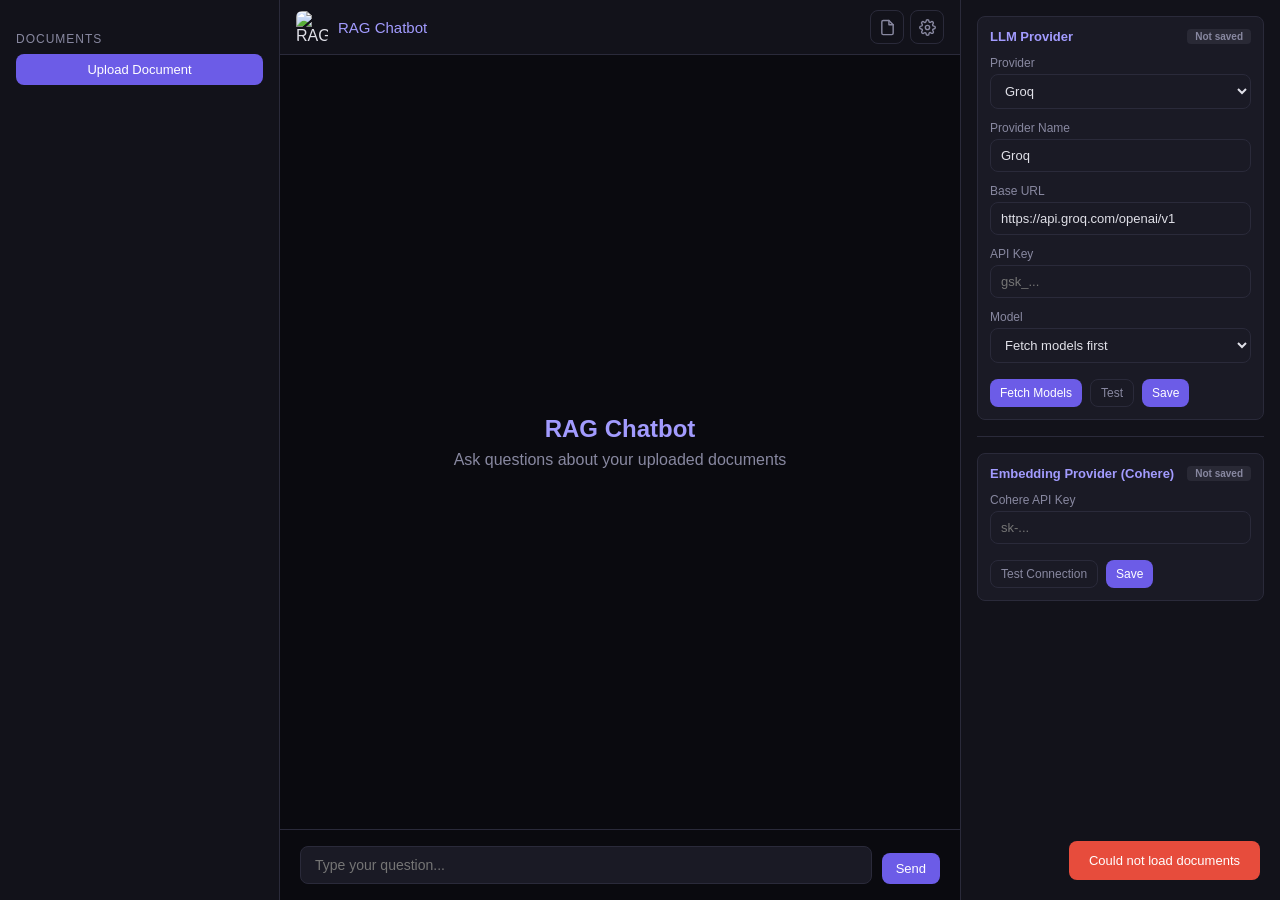
==== backend/static/index.html @ c922bcd4 "fix(documents): correct argument order in delete_by_document_id call chore(config): raise max_chunks" ====
<!DOCTYPE html>
<html lang="en">
<head>
<meta charset="UTF-8">
<meta name="viewport" content="width=device-width, initial-scale=1.0">
<title>RAG Chatbot</title>
<style>
*{margin:0;padding:0;box-sizing:border-box}
:root{--bg:#0a0a0f;--surface:#12121a;--surface2:#1a1a25;--border:#2a2a3a;--text:#e0e0e8;--text2:#8888a0;--accent:#6c5ce7;--accent2:#a29bfe;--green:#00b894;--red:#e74c3c;--orange:#fdcb6e;--radius:8px}
body{font-family:-apple-system,BlinkMacSystemFont,'Segoe UI',Roboto,sans-serif;background:var(--bg);color:var(--text);height:100vh;overflow:hidden}

.layout{display:grid;grid-template-columns:280px 1fr 320px;height:100vh;transition:grid-template-columns .25s ease}
.layout.panels-collapsed-left{grid-template-columns:0 1fr 320px}
.layout.panels-collapsed-right{grid-template-columns:280px 1fr 0}
.layout.panels-collapsed-both{grid-template-columns:0 1fr 0}

.sidebar{background:var(--surface);border-right:1px solid var(--border);display:flex;flex-direction:column;padding:16px;overflow:hidden;transition:opacity .25s ease,transform .25s ease}
.layout.panels-collapsed-left .sidebar{opacity:0;pointer-events:none;transform:translateX(-100%);width:0;padding:0;border:0}
.config-panel{background:var(--surface);border-left:1px solid var(--border);padding:16px;overflow-y:auto;overflow:hidden;transition:opacity .25s ease,transform .25s ease}
.layout.panels-collapsed-right .config-panel{opacity:0;pointer-events:none;transform:translateX(100%);width:0;padding:0;border:0}

.sidebar h2{font-size:18px;margin-bottom:16px;color:var(--accent2)}
.btn{background:var(--accent);color:#fff;border:none;padding:8px 14px;border-radius:var(--radius);cursor:pointer;font-size:13px;font-weight:500}
.btn:hover{opacity:.85}
.btn-sm{padding:6px 10px;font-size:12px}
.btn-outline{background:transparent;border:1px solid var(--border);color:var(--text2)}
.btn-outline:hover{border-color:var(--accent);color:var(--accent)}

.header{display:flex;align-items:center;justify-content:space-between;padding:10px 16px;border-bottom:1px solid var(--border);background:var(--surface)}
.header-brand{display:flex;align-items:center;gap:10px}
.brand-logo{width:32px;height:32px;border-radius:6px;object-fit:cover;flex:none}
.header-title{font-size:15px;color:var(--accent2)}
.header-actions{display:flex;gap:6px}
.header-icon-btn{background:transparent;border:1px solid var(--border);color:var(--text2);width:34px;height:34px;border-radius:var(--radius);cursor:pointer;display:grid;place-items:center;transition:background .15s,color .15s}
.header-icon-btn:hover{background:var(--surface2);color:var(--accent)}
.header-icon-btn.active{background:var(--accent);color:#fff;border-color:var(--accent)}

.section-title{font-size:12px;text-transform:uppercase;letter-spacing:1px;color:var(--text2);margin:16px 0 8px}
.file-input{display:none}
.upload-status{font-size:12px;color:var(--text2);padding:6px 0;text-align:center;min-height:18px}
.upload-status.error{color:var(--red)}
.upload-status.success{color:var(--green)}
.upload-status .spinner{display:inline-block;margin-right:6px;vertical-align:middle}
.doc-item{display:flex;align-items:center;gap:8px;padding:8px 10px;border-radius:var(--radius);margin-bottom:4px;font-size:13px;background:var(--surface2)}
.doc-item .name{flex:1;min-width:0;overflow:hidden;text-overflow:ellipsis;white-space:nowrap}
.doc-status{font-size:11px;padding:2px 6px;border-radius:4px;font-weight:600;white-space:nowrap}
.status-ready{background:#00b89422;color:var(--green)}
.status-processing{background:#fdcb6e22;color:var(--orange)}
.status-failed{background:#e74c3c22;color:var(--red)}
.doc-del{background:transparent;border:none;color:var(--text2);cursor:pointer;padding:4px 6px;border-radius:4px;display:grid;place-items:center;transition:background .15s,color .15s;font-size:11px;font-weight:600}
.doc-del:hover{background:rgba(231,76,60,.15);color:var(--red)}
.doc-del.confirming{background:var(--red);color:#fff;padding:4px 8px}

.chat-main{display:flex;flex-direction:column;background:var(--bg)}
.chat-messages{flex:1;overflow-y:auto;padding:20px;display:flex;flex-direction:column;gap:12px}
.empty-state{display:flex;flex-direction:column;align-items:center;justify-content:center;height:100%;color:var(--text2)}
.empty-state h2{font-size:24px;margin-bottom:8px;color:var(--accent2)}
.message{max-width:80%;padding:12px 16px;border-radius:var(--radius);font-size:14px;line-height:1.6}
.user-message{align-self:flex-end;background:var(--accent);color:#fff;border-bottom-right-radius:2px}
.assistant-message{align-self:flex-start;background:var(--surface2);border-bottom-left-radius:2px}
.assistant-message.abstained{border:1px solid var(--orange);color:var(--orange)}
.citations{margin-top:8px;display:flex;gap:6px;flex-wrap:wrap}
.citation{background:var(--accent);color:#fff;padding:2px 8px;border-radius:4px;font-size:11px;cursor:pointer;font-weight:600}
.citation:hover{opacity:.8}
.spinner{display:inline-block;width:14px;height:14px;border:2px solid var(--text2);border-top-color:transparent;border-radius:50%;animation:spin .6s linear infinite;margin-right:6px}
@keyframes spin{to{transform:rotate(360deg)}}

.input-area{padding:16px 20px;border-top:1px solid var(--border);display:flex;gap:10px;align-items:flex-end}
.input-area textarea{flex:1;background:var(--surface2);border:1px solid var(--border);border-radius:var(--radius);padding:10px 14px;color:var(--text);font-size:14px;resize:none;max-height:120px;font-family:inherit}
.input-area textarea:focus{outline:none;border-color:var(--accent)}

.config-panel h3{font-size:15px;margin-bottom:16px;color:var(--accent2);display:flex;align-items:center;gap:8px}
.badge{font-size:10px;padding:2px 8px;border-radius:4px;font-weight:600}
.badge-ready{background:#00b89422;color:var(--green)}
.badge-uploaded{background:#8888a022;color:var(--text2)}
.field{margin-bottom:12px}
.field label{display:block;font-size:12px;color:var(--text2);margin-bottom:4px}
.field input,.field select{width:100%;background:var(--surface2);border:1px solid var(--border);border-radius:var(--radius);padding:8px 10px;color:var(--text);font-size:13px}
.field input:focus,.field select:focus{outline:none;border-color:var(--accent)}
.config-actions{display:flex;gap:8px;margin-top:16px;flex-wrap:wrap}
.status-msg{font-size:12px;margin-top:8px;padding:6px 10px;border-radius:var(--radius)}
.status-ok{background:#00b89422;color:var(--green)}
.status-err{background:#e74c3c22;color:var(--red)}

.toast{position:fixed;bottom:20px;right:20px;padding:12px 20px;border-radius:var(--radius);font-size:13px;z-index:1000;animation:fadeIn .3s}
.toast-success{background:var(--green);color:#000}
.toast-error{background:var(--red);color:#fff}
.toast-info{background:var(--accent);color:#fff}
@keyframes fadeIn{from{opacity:0;transform:translateY(10px)}to{opacity:1;transform:translateY(0)}}

.modal{position:fixed;inset:0;z-index:100;display:flex;align-items:center;justify-content:center}
.modal.hidden{display:none}
.modal-backdrop{position:absolute;inset:0;background:rgba(0,0,0,.6)}
.modal-content{position:relative;background:var(--surface);border:1px solid var(--border);border-radius:var(--radius);padding:20px;max-width:600px;width:90%;max-height:80vh;overflow-y:auto}
.modal-header{display:flex;justify-content:space-between;align-items:center;margin-bottom:12px}
.modal-header h3{font-size:16px}
pre{background:var(--surface2);padding:12px;border-radius:var(--radius);font-size:13px;white-space:pre-wrap;overflow-x:auto}

.provider-section{border:1px solid var(--border);border-radius:var(--radius);padding:12px;margin-bottom:16px;background:var(--surface2)}
.provider-section-header{display:flex;align-items:center;justify-content:space-between;margin-bottom:12px}
.provider-section-title{font-size:13px;font-weight:600;color:var(--accent2)}
.provider-section-badge{font-size:10px;padding:2px 8px;border-radius:4px;font-weight:600}
.divider{height:1px;background:var(--border);margin:16px 0}
</style>
</head>
<body>
<div class="layout" id="layout">
  <div class="sidebar">
    <div class="section-title">Documents</div>
    <input type="file" id="file-input" accept=".pdf,.txt,.md,.docx" hidden>
    <label for="file-input" class="btn" style="width:100%;margin-bottom:12px;display:block;text-align:center;cursor:pointer">Upload Document</label>
    <div id="upload-status" class="upload-status"></div>
    <div id="document-list"></div>
  </div>

  <div class="chat-main">
    <div class="header">
      <div class="header-brand">
        <img src="/logo.jpeg" alt="RAG Chatbot" class="brand-logo">
        <span class="header-title">RAG Chatbot</span>
      </div>
      <div class="header-actions">
        <button class="header-icon-btn" id="toggle-left" aria-label="Toggle documents panel" title="Documents">
          <svg width="17" height="17" viewBox="0 0 24 24" fill="none" stroke="currentColor" stroke-width="2" stroke-linecap="round" stroke-linejoin="round">
            <path d="M14 2H6a2 2 0 0 0-2 2v16a2 2 0 0 0 2 2h12a2 2 0 0 0 2-2V8z"/>
            <polyline points="14 2 14 8 20 8"/>
          </svg>
        </button>
        <button class="header-icon-btn" id="toggle-right" aria-label="Toggle provider panel" title="Provider">
          <svg width="17" height="17" viewBox="0 0 24 24" fill="none" stroke="currentColor" stroke-width="2" stroke-linecap="round" stroke-linejoin="round">
            <circle cx="12" cy="12" r="3"/>
            <path d="M19.4 15a1.65 1.65 0 0 0 .33 1.82l.06.06a2 2 0 1 1-2.83 2.83l-.06-.06a1.65 1.65 0 0 0-1.82-.33 1.65 1.65 0 0 0-1 1.51V21a2 2 0 1 1-4 0v-.09A1.65 1.65 0 0 0 9 19.4a1.65 1.65 0 0 0-1.82.33l-.06.06a2 2 0 1 1-2.83-2.83l.06-.06a1.65 1.65 0 0 0 .33-1.82 1.65 1.65 0 0 0-1.51-1H3a2 2 0 1 1 0-4h.09A1.65 1.65 0 0 0 4.6 9a1.65 1.65 0 0 0-.33-1.82l-.06-.06a2 2 0 1 1 2.83-2.83l.06.06A1.65 1.65 0 0 0 9 4.6a1.65 1.65 0 0 0 1-1.51V3a2 2 0 1 1 4 0v.09a1.65 1.65 0 0 0 1 1.51 1.65 1.65 0 0 0 1.82-.33l.06-.06a2 2 0 1 1 2.83 2.83l-.06.06A1.65 1.65 0 0 0 19.4 9V9a1.65 1.65 0 0 0 1.51 1H21a2 2 0 1 1 0 4h-.09a1.65 1.65 0 0 0-1.51 1z"/>
          </svg>
        </button>
      </div>
    </div>
    <div class="chat-messages" id="chat-messages">
      <div class="empty-state"><h2>RAG Chatbot</h2><p>Ask questions about your uploaded documents</p></div>
    </div>
    <div class="input-area">
      <textarea id="message-input" placeholder="Type your question..." rows="1"></textarea>
      <button class="btn" id="send-btn">Send</button>
    </div>
  </div>

  <div class="config-panel">
    <!-- LLM Provider Section -->
    <div class="provider-section" id="llm-section">
      <div class="provider-section-header">
        <span class="provider-section-title">LLM Provider</span>
        <span class="provider-section-badge badge-uploaded" id="llm-badge">Not saved</span>
      </div>
      <div class="field">
        <label>Provider</label>
        <select id="cfg-provider">
          <option value="groq">Groq</option>
          <option value="opencode">OpenCode Zen</option>
          <option value="custom">Custom</option>
        </select>
      </div>
      <div class="field">
        <label>Provider Name</label>
        <input id="cfg-name" value="Groq" placeholder="Groq">
      </div>
      <div class="field">
        <label>Base URL</label>
        <input id="cfg-url" value="https://api.groq.com/openai/v1" placeholder="https://api.groq.com/openai/v1">
      </div>
      <div class="field">
        <label>API Key</label>
        <input id="cfg-key" type="password" placeholder="gsk_...">
      </div>
      <div class="field">
        <label>Model</label>
        <select id="cfg-model"><option value="">Fetch models first</option></select>
      </div>
      <div class="config-actions">
        <button class="btn btn-sm" id="fetch-models-btn">Fetch Models</button>
        <button class="btn btn-sm btn-outline" id="test-btn">Test</button>
        <button class="btn btn-sm" id="save-llm-btn">Save</button>
      </div>
      <div id="llm-config-status"></div>
    </div>

    <div class="divider"></div>

    <!-- Embedding Provider Section (Cohere) -->
    <div class="provider-section" id="embedding-section">
      <div class="provider-section-header">
        <span class="provider-section-title">Embedding Provider (Cohere)</span>
        <span class="provider-section-badge badge-uploaded" id="embedding-badge">Not saved</span>
      </div>
      <div class="field">
        <label>Cohere API Key</label>
        <input id="cfg-cohere-key" type="password" placeholder="sk-...">
      </div>
      <div class="config-actions">
        <button class="btn btn-sm btn-outline" id="test-cohere-btn">Test Connection</button>
        <button class="btn btn-sm" id="save-embedding-btn">Save</button>
      </div>
      <div id="embedding-config-status"></div>
    </div>
  </div>
</div>

<div class="modal hidden" id="source-modal">
  <div class="modal-backdrop" id="modal-backdrop"></div>
  <div class="modal-content">
    <div class="modal-header"><h3>Source Chunk</h3><button class="btn btn-sm btn-outline" id="close-modal">&#x2715;</button></div>
    <pre id="modal-body"></pre>
  </div>
</div>

<script>
console.log('[rag] UI loaded');
const API = '/api/v1';
const layout = document.getElementById('layout');
const chatMessages = document.getElementById('chat-messages');
const messageInput = document.getElementById('message-input');
const sendBtn = document.getElementById('send-btn');
const cfgName = document.getElementById('cfg-name');
const cfgUrl = document.getElementById('cfg-url');
const cfgKey = document.getElementById('cfg-key');
const cfgModel = document.getElementById('cfg-model');
const providerSelect = document.getElementById('cfg-provider');
const llmConfigStatus = document.getElementById('llm-config-status');
const embeddingConfigStatus = document.getElementById('embedding-config-status');
const cfgCohereKey = document.getElementById('cfg-cohere-key');

// === Panel toggles ===
function updateCollapseState() {
  const left = layout.classList.contains('panels-collapsed-left');
  const right = layout.classList.contains('panels-collapsed-right');
  if (left && right) layout.classList.add('panels-collapsed-both');
  else layout.classList.remove('panels-collapsed-both');
  document.getElementById('toggle-left').classList.toggle('active', left);
  document.getElementById('toggle-right').classList.toggle('active', right);
  sessionStorage.setItem('ui.leftCollapsed', left);
  sessionStorage.setItem('ui.rightCollapsed', right);
}

document.getElementById('toggle-left').addEventListener('click', () => {
  layout.classList.toggle('panels-collapsed-left');
  layout.classList.remove('panels-collapsed-both');
  updateCollapseState();
});

document.getElementById('toggle-right').addEventListener('click', () => {
  layout.classList.toggle('panels-collapsed-right');
  layout.classList.remove('panels-collapsed-both');
  updateCollapseState();
});

(function restorePanels() {
  if (sessionStorage.getItem('ui.leftCollapsed') === 'true') layout.classList.add('panels-collapsed-left');
  if (sessionStorage.getItem('ui.rightCollapsed') === 'true') layout.classList.add('panels-collapsed-right');
  updateCollapseState();
})();

// === Toast ===
function showToast(msg, type='info') {
  const t = document.createElement('div');
  t.className = 'toast toast-' + type;
  t.textContent = msg;
  document.body.appendChild(t);
  setTimeout(() => t.remove(), 3000);
}

function escapeHtml(text) {
  const d = document.createElement('div');
  d.textContent = text;
  return d.innerHTML;
}

function extractError(obj, fallback) {
  if (!obj) return fallback;
  if (obj.error && typeof obj.error.message === 'string') return obj.error.message;
  if (typeof obj.detail === 'string') return obj.detail;
  if (typeof obj.message === 'string') return obj.message;
  return fallback;
}

function formatBytes(bytes) {
  if (bytes < 1024) return bytes + ' B';
  if (bytes < 1024 * 1024) return (bytes / 1024).toFixed(1) + ' KB';
  if (bytes < 1024 * 1024 * 1024) return (bytes / (1024 * 1024)).toFixed(1) + ' MB';
  return (bytes / (1024 * 1024 * 1024)).toFixed(2) + ' GB';
}

// === Chat ===
function renderLoading() {
  const d = document.createElement('div');
  d.className = 'message assistant-message loading-msg';
  d.id = 'loading-indicator';
  d.innerHTML = '<span class="spinner"></span> Thinking...';
  chatMessages.appendChild(d);
  chatMessages.scrollTop = chatMessages.scrollHeight;
}

function removeLoading() {
  const el = document.getElementById('loading-indicator');
  if (el) el.remove();
}

function renderUserMessage(text) {
  const d = document.createElement('div');
  d.className = 'message user-message';
  d.innerHTML = '<div class="message-content">' + escapeHtml(text) + '</div>';
  chatMessages.appendChild(d);
  chatMessages.scrollTop = chatMessages.scrollHeight;
}

function renderAssistantMessage(answer, citations, abstained) {
  const d = document.createElement('div');
  d.className = 'message assistant-message' + (abstained ? ' abstained' : '');
  let citationsHtml = '';
  if (citations && citations.length > 0) {
    citationsHtml = '<div class="citations">' +
      citations.map((c, i) => '<span class="citation" data-idx="' + i + '">[' + (i+1) + ']</span>').join('') +
      '</div>';
  }
  d.innerHTML = '<div class="message-content">' + escapeHtml(answer) + '</div>' + citationsHtml;
  chatMessages.appendChild(d);
  chatMessages.scrollTop = chatMessages.scrollHeight;
  d.querySelectorAll('.citation').forEach(el => {
    el.addEventListener('click', () => {
      const idx = parseInt(el.dataset.idx);
      const c = citations[idx];
      if (c) {
        document.getElementById('modal-body').textContent = c.quote || c.chunk_text || 'No text available';
        document.getElementById('source-modal').classList.remove('hidden');
      }
    });
  });
}

document.getElementById('close-modal').addEventListener('click', () => document.getElementById('source-modal').classList.add('hidden'));
document.getElementById('modal-backdrop').addEventListener('click', () => document.getElementById('source-modal').classList.add('hidden'));

async function sendMessage() {
  const text = messageInput.value.trim();
  if (!text) return;

  const saved = sessionStorage.getItem('rag_config');
  if (!saved) {
    showToast('Configure a provider first. Opening panel.', 'info');
    layout.classList.remove('panels-collapsed-right');
    updateCollapseState();
    document.getElementById('cfg-key').focus();
    return;
  }

  messageInput.value = '';
  messageInput.style.height = 'auto';
  renderUserMessage(text);
  renderLoading();

  const controller = new AbortController();
  const timeout = setTimeout(() => controller.abort(), 60000);

  try {
    let res = await fetch(API + '/query', {
      method: 'POST',
      headers: {'Content-Type': 'application/json'},
      body: JSON.stringify({ question: text }),
      credentials: 'same-origin',
      signal: controller.signal
    });

    // Auto-recover from stale session
    if (res.status === 400) {
      const errBody = await res.clone().json().catch(() => ({}));
      const msg = extractError(errBody, '');
      if (msg.toLowerCase().includes('no provider configured')) {
        try {
          await saveProviderConfig(false);
          res = await fetch(API + '/query', {
            method: 'POST',
            headers: {'Content-Type': 'application/json'},
            body: JSON.stringify({ question: text }),
            credentials: 'same-origin',
            signal: controller.signal
          });
        } catch (e) { /* fall through to error handling */ }
      }
    }

    clearTimeout(timeout);
    removeLoading();

    if (!res.ok) {
      const err = await res.json().catch(() => ({}));
      throw new Error(extractError(err, 'HTTP ' + res.status));
    }

    const data = await res.json();
    renderAssistantMessage(data.answer, data.citations || [], data.abstained);
    loadDocuments();
  } catch (err) {
    clearTimeout(timeout);
    removeLoading();
    if (err.name === 'AbortError') {
      showToast('Request timed out. Try again.', 'error');
    } else {
      showToast(err.message, 'error');
      renderAssistantMessage('Error: ' + err.message, [], false);
    }
  }
}

sendBtn.addEventListener('click', sendMessage);
messageInput.addEventListener('keydown', e => { if (e.key === 'Enter' && !e.shiftKey) { e.preventDefault(); sendMessage(); } });
messageInput.addEventListener('input', () => { messageInput.style.height = 'auto'; messageInput.style.height = messageInput.scrollHeight + 'px'; });

// === Provider presets ===
const PROVIDER_PRESETS = {
  groq: { name: 'Groq', base_url: 'https://api.groq.com/openai/v1' },
  opencode: { name: 'OpenCode Zen', base_url: 'https://opencode.ai/zen/v1' },
  custom: { name: '', base_url: '' }
};

providerSelect.addEventListener('change', () => {
  const preset = PROVIDER_PRESETS[providerSelect.value];
  if (preset) {
    cfgName.value = preset.name;
    cfgUrl.value = preset.base_url;
    cfgModel.innerHTML = '<option value="">Fetch models first</option>';
  }
});

function restoreProviderSelection() {
  const url = cfgUrl.value.toLowerCase();
  if (url.includes('groq.com')) providerSelect.value = 'groq';
  else if (url.includes('opencode.ai')) providerSelect.value = 'opencode';
  else if (url) providerSelect.value = 'custom';
}

// === Provider config ===
function updateProviderStatus(saved, isLLM) {
  const badgeId = isLLM ? 'llm-badge' : 'embedding-badge';
  const b = document.getElementById(badgeId);
  b.className = 'provider-section-badge ' + (saved ? 'badge-ready' : 'badge-uploaded');
  b.textContent = saved ? 'Saved' : 'Not saved';
}

async function saveLLMConfig(showToastOnSuccess) {
  const name = cfgName.value.trim();
  const url = cfgUrl.value.trim();
  const key = cfgKey.value.trim();
  const model = cfgModel.value;
  if (!name || !url || !key || !model) {
    throw new Error('Fill all LLM fields first');
  }
  const res = await fetch(API + '/provider/config', {
    method: 'POST',
    headers: {'Content-Type': 'application/json'},
    body: JSON.stringify({ name, base_url: url, api_key: key, model })
  });
  const data = await res.json().catch(() => ({}));
  if (!res.ok) throw new Error(extractError(data, 'HTTP ' + res.status));
  sessionStorage.setItem('rag_config', JSON.stringify({ name, base_url: url, api_key: key, model }));
  updateProviderStatus(true, true);
  if (showToastOnSuccess) showToast('LLM configuration saved', 'success');
  return true;
}

async function saveCohereConfig(showToastOnSuccess) {
  const key = cfgCohereKey.value.trim();
  if (!key) {
    throw new Error('Enter Cohere API key');
  }
  const res = await fetch(API + '/provider/config', {
    method: 'POST',
    headers: {'Content-Type': 'application/json'},
    body: JSON.stringify({ cohere_api_key: key })
  });
  const data = await res.json().catch(() => ({}));
  if (!res.ok) throw new Error(extractError(data, 'HTTP ' + res.status));
  sessionStorage.setItem('rag_cohere_key', key);
  updateProviderStatus(true, false);
  if (showToastOnSuccess) showToast('Cohere configuration saved', 'success');
  return true;
}

document.getElementById('fetch-models-btn').addEventListener('click', async () => {
  const url = cfgUrl.value.trim();
  const key = cfgKey.value.trim();
  if (!url || !key) { showToast('Enter base URL and API key', 'error'); return; }

  try {
    const res = await fetch(API + '/provider/models', {
      method: 'POST',
      headers: {'Content-Type': 'application/json'},
      body: JSON.stringify({ base_url: url, api_key: key })
    });
    const data = await res.json();
    if (!res.ok) throw new Error(extractError(data, 'HTTP ' + res.status));

    cfgModel.innerHTML = '';
    (data.models || []).forEach(m => {
      const opt = document.createElement('option');
      opt.value = m;
      opt.textContent = m;
      cfgModel.appendChild(opt);
    });
    showToast('Loaded ' + data.models.length + ' models', 'success');
  } catch (err) {
    showToast('Failed to fetch models: ' + err.message, 'error');
  }
});

document.getElementById('test-btn').addEventListener('click', async () => {
  const url = cfgUrl.value.trim();
  const key = cfgKey.value.trim();
  const model = cfgModel.value;
  if (!url || !key || !model) { showToast('Fill all LLM fields', 'error'); return; }

  llmConfigStatus.className = 'status-msg';
  llmConfigStatus.textContent = 'Testing...';
  llmConfigStatus.style.display = 'block';

  try {
    const res = await fetch(API + '/provider/test', {
      method: 'POST',
      headers: {'Content-Type': 'application/json'},
      body: JSON.stringify({ base_url: url, api_key: key, model })
    });
    const data = await res.json();
    if (data.ok) {
      await saveLLMConfig(false);
      llmConfigStatus.className = 'status-msg status-ok';
      llmConfigStatus.textContent = 'Connection successful. Configuration saved.';
    } else {
      llmConfigStatus.className = 'status-msg status-err';
      llmConfigStatus.textContent = data.error;
    }
  } catch (err) {
    llmConfigStatus.className = 'status-msg status-err';
    llmConfigStatus.textContent = err.message;
  }
});

document.getElementById('test-cohere-btn').addEventListener('click', async () => {
  const key = cfgCohereKey.value.trim();
  if (!key) { showToast('Enter Cohere API key', 'error'); return; }

  embeddingConfigStatus.className = 'status-msg';
  embeddingConfigStatus.textContent = 'Testing...';
  embeddingConfigStatus.style.display = 'block';

  try {
    const res = await fetch(API + '/provider/test/cohere', {
      method: 'POST',
      headers: {'Content-Type': 'application/json'},
      body: JSON.stringify({ base_url: '', api_key: key, model: 'embed-english-v3.0' })
    });
    const data = await res.json();
    if (data.ok) {
      await saveCohereConfig(false);
      embeddingConfigStatus.className = 'status-msg status-ok';
      embeddingConfigStatus.textContent = 'Cohere connection successful. Configuration saved.';
    } else {
      embeddingConfigStatus.className = 'status-msg status-err';
      embeddingConfigStatus.textContent = data.error;
    }
  } catch (err) {
    embeddingConfigStatus.className = 'status-msg status-err';
    embeddingConfigStatus.textContent = err.message;
  }
});

document.getElementById('save-llm-btn').addEventListener('click', async () => {
  try {
    await saveLLMConfig(true);
  } catch (err) {
    showToast('Failed to save LLM: ' + err.message, 'error');
  }
});

document.getElementById('save-embedding-btn').addEventListener('click', async () => {
  try {
    await saveCohereConfig(true);
  } catch (err) {
    showToast('Failed to save Cohere: ' + err.message, 'error');
  }
});

// Load saved config on page load
(function loadSavedConfig() {
  const saved = sessionStorage.getItem('rag_config');
  if (saved) {
    try {
      const c = JSON.parse(saved);
      cfgName.value = c.name || '';
      cfgUrl.value = c.base_url || '';
      cfgKey.value = c.api_key || '';
      updateProviderStatus(true, true);
    } catch {
      updateProviderStatus(false, true);
    }
  } else {
    updateProviderStatus(false, true);
  }
  restoreProviderSelection();

  // Load Cohere key from sessionStorage
  const savedCohere = sessionStorage.getItem('rag_cohere_key');
  if (savedCohere) {
    cfgCohereKey.value = savedCohere;
    updateProviderStatus(true, false);
  } else {
    updateProviderStatus(false, false);
  }
})();

// === Documents with delete button ===
async function loadDocuments() {
  try {
    const res = await fetch(API + '/documents');
    const data = await res.json();
    const list = document.getElementById('document-list');
    list.innerHTML = '';
    (data.documents || []).forEach(doc => {
      const item = document.createElement('div');
      item.className = 'doc-item';

      const name = document.createElement('span');
      name.className = 'name';
      name.textContent = doc.filename || 'Untitled';
      name.title = doc.filename || '';

      const status = document.createElement('span');
      status.className = 'doc-status status-' + (doc.status || 'uploaded').toLowerCase();
      status.textContent = doc.status || 'UPLOADED';

      const del = document.createElement('button');
      del.className = 'doc-del';
      del.title = 'Delete';
      del.setAttribute('aria-label', 'Delete ' + (doc.filename || 'document'));
      del.innerHTML = '<svg width="13" height="13" viewBox="0 0 24 24" fill="none" stroke="currentColor" stroke-width="2" stroke-linecap="round" stroke-linejoin="round"><polyline points="3 6 5 6 21 6"/><path d="M19 6l-1 14a2 2 0 0 1-2 2H8a2 2 0 0 1-2-2L5 6"/><path d="M10 11v6M14 11v6"/></svg>';

      let confirming = false;
      let deleting = false;
      del.addEventListener('click', async (e) => {
        e.stopPropagation();
        e.preventDefault();
        if (deleting) return;
        if (!confirming) {
          confirming = true;
          del.classList.add('confirming');
          del.textContent = 'Sure?';
          setTimeout(() => {
            confirming = false;
            del.classList.remove('confirming');
            del.innerHTML = '<svg width="13" height="13" viewBox="0 0 24 24" fill="none" stroke="currentColor" stroke-width="2" stroke-linecap="round" stroke-linejoin="round"><polyline points="3 6 5 6 21 6"/><path d="M19 6l-1 14a2 2 0 0 1-2 2H8a2 2 0 0 1-2-2L5 6"/><path d="M10 11v6M14 11v6"/></svg>';
          }, 3000);
          return;
        }
        deleting = true;
        try {
          const r = await fetch(API + '/documents/' + encodeURIComponent(doc.id), { method: 'DELETE' });
          if (!r.ok) throw new Error('Delete failed');
          showToast('Deleted: ' + (doc.filename || doc.id), 'success');
          loadDocuments();
        } catch (err) {
          showToast('Could not delete: ' + err.message, 'error');
        } finally {
          deleting = false;
        }
      });

      item.appendChild(name);
      item.appendChild(status);
      item.appendChild(del);
      list.appendChild(item);
    });
  } catch (err) {
    showToast('Could not load documents', 'error');
  }
}

// === Upload with progress (XHR) ===
function uploadWithProgress(file, onProgress) {
  return new Promise((resolve, reject) => {
    const formData = new FormData();
    formData.append('file', file);

    const xhr = new XMLHttpRequest();
    xhr.open('POST', API + '/documents/upload');

    xhr.upload.onprogress = (evt) => {
      if (evt.lengthComputable && onProgress) {
        onProgress(evt.loaded, evt.total);
      }
    };

    xhr.onload = () => {
      let data = null;
      try { data = JSON.parse(xhr.responseText); } catch {}
      if (xhr.status >= 200 && xhr.status < 300) {
        resolve(data);
      } else {
        const msg = (data && (data.detail || (data.error && data.error.message))) || ('HTTP ' + xhr.status);
        reject(new Error(msg));
      }
    };

    xhr.onerror = () => reject(new Error('Network error during upload'));
    xhr.ontimeout = () => reject(new Error('Upload timed out after 5 minutes'));
    xhr.timeout = 300000;  // 5 minutes

    xhr.send(formData);
  });
}

document.getElementById('file-input').addEventListener('change', async (e) => {
  const files = Array.from(e.target.files || []);
  if (files.length === 0) return;

  const statusEl = document.getElementById('upload-status');
  const fileInput = e.target;

  for (const file of files) {
    statusEl.className = 'upload-status';
    statusEl.innerHTML = '<span class="spinner"></span> Uploading ' + escapeHtml(file.name) + ' (' + formatBytes(file.size) + ')…';

    try {
      const data = await uploadWithProgress(file, (loaded, total) => {
        const pct = Math.round((loaded / total) * 100);
        if (loaded < total) {
          statusEl.innerHTML = '<span class="spinner"></span> Uploading ' + escapeHtml(file.name) + ' — ' + pct + '% (' + formatBytes(loaded) + ' / ' + formatBytes(total) + ')';
        } else {
          statusEl.innerHTML = '<span class="spinner"></span> Queued for processing. This may take 2-5 minutes…';
        }
      });

      const status = (data && data.status) || 'unknown';
      if (status.toUpperCase() === 'FAILED') {
        throw new Error((data && data.error_message) || 'Backend returned FAILED status');
      }

      if (status.toUpperCase() === 'UPLOADED') {
        // Poll until READY or FAILED, max 5 minutes (100 attempts × 3s)
        let attempts = 0;
        while (attempts < 100) {
          await new Promise(r => setTimeout(r, 3000));
          const r = await fetch(API + '/documents/' + encodeURIComponent(data.id));
          if (!r.ok) break;
          const doc = await r.json();
          if (doc.status === 'READY') {
            statusEl.className = 'upload-status success';
            statusEl.textContent = 'Indexed: ' + file.name + ' (' + (doc.chunk_count || '?') + ' chunks)';
            showToast('Indexed: ' + file.name, 'success');
            break;
          }
          if (doc.status === 'FAILED') {
            statusEl.className = 'upload-status error';
            statusEl.textContent = 'Failed: ' + file.name + ' — ' + (doc.error_message || 'processing error');
            showToast('Failed: ' + file.name + ' — ' + (doc.error_message || 'processing error'), 'error');
            break;
          }
          // Show progress with chunk count and ETA
          const totalChunks = doc.chunk_count || 0;
          if (totalChunks > 0 && doc.status === 'PROCESSING') {
            const elapsed = attempts * 3;
            const eta = Math.max(0, Math.round((totalChunks / Math.max(1, attempts)) * 3 - elapsed));
            statusEl.innerHTML = '<span class="spinner"></span> Processing ' + escapeHtml(file.name) +
              ' — ' + totalChunks + ' chunks, ~' + eta + 's remaining…';
          }
          attempts++;
        }
        if (attempts >= 100) {
          statusEl.className = 'upload-status error';
          statusEl.textContent = 'Timed out: ' + file.name + ' — check server log';
          showToast('Upload timed out: ' + file.name, 'error');
        }
      } else {
        statusEl.className = 'upload-status success';
        statusEl.textContent = 'Uploaded: ' + file.name + ' (' + status + ')';
        showToast('Uploaded: ' + file.name, 'success');
      }
    } catch (err) {
      console.error('[rag] upload error', err);
      statusEl.className = 'upload-status error';
      statusEl.textContent = 'Failed: ' + file.name + ' — ' + err.message;
      showToast('Upload failed: ' + err.message, 'error');
    }
  }

  fileInput.value = '';
  loadDocuments();
  setTimeout(() => { statusEl.textContent = ''; statusEl.className = 'upload-status'; }, 5000);
});

loadDocuments();
</script>
</body>
</html>
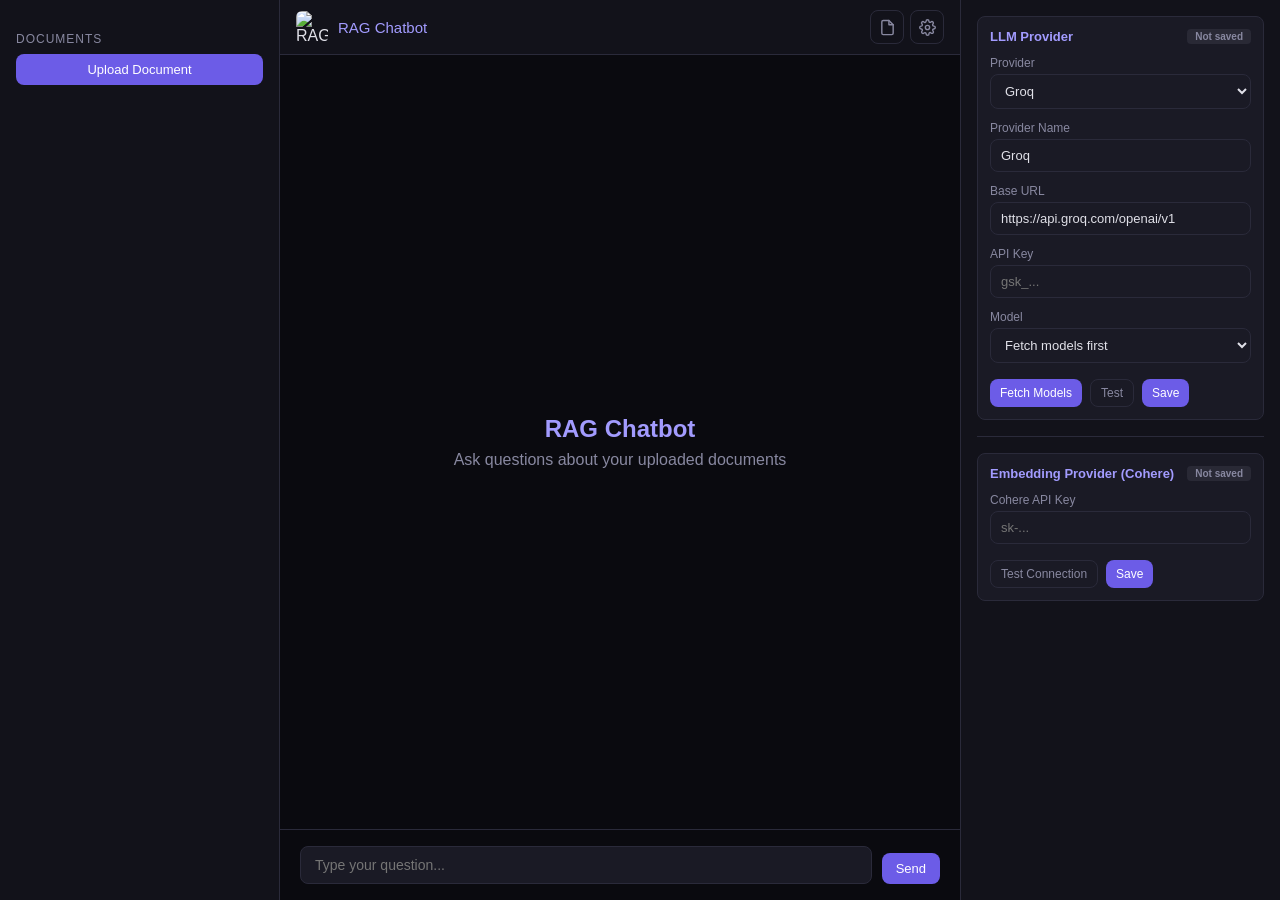
==== commit 3e32c710: "feat(rag): improve answer quality — query rewrite, better chunks, citations from usage fix(ui): rest" ====
--- a/backend/static/index.html
+++ b/backend/static/index.html
@@ -55,15 +55,17 @@
 .chat-messages{flex:1;overflow-y:auto;padding:20px;display:flex;flex-direction:column;gap:12px}
 .empty-state{display:flex;flex-direction:column;align-items:center;justify-content:center;height:100%;color:var(--text2)}
 .empty-state h2{font-size:24px;margin-bottom:8px;color:var(--accent2)}
-.message{max-width:80%;padding:12px 16px;border-radius:var(--radius);font-size:14px;line-height:1.6}
+.message{max-width:80%;padding:12px 16px;border-radius:var(--radius);font-size:14px;line-height:1.6;word-wrap:break-word;overflow-wrap:anywhere}
 .user-message{align-self:flex-end;background:var(--accent);color:#fff;border-bottom-right-radius:2px}
-.assistant-message{align-self:flex-start;background:var(--surface2);border-bottom-left-radius:2px}
+.assistant-message{align-self:flex-start;background:var(--surface2);border-bottom-left-radius:2px;max-width:min(78%,720px)}
 .assistant-message.abstained{border:1px solid var(--orange);color:var(--orange)}
-.citations{margin-top:8px;display:flex;gap:6px;flex-wrap:wrap}
-.citation{background:var(--accent);color:#fff;padding:2px 8px;border-radius:4px;font-size:11px;cursor:pointer;font-weight:600}
-.citation:hover{opacity:.8}
+.citations{margin-top:10px;padding-top:8px;border-top:1px solid var(--border);display:flex;gap:6px;flex-wrap:wrap}
+.citation{background:rgba(108,92,231,.15);color:var(--accent2);border:1px solid rgba(108,92,231,.3);padding:3px 10px;border-radius:6px;font-size:11px;cursor:pointer;font-weight:600;transition:background .15s}
+.citation:hover{background:rgba(108,92,231,.3)}
 .spinner{display:inline-block;width:14px;height:14px;border:2px solid var(--text2);border-top-color:transparent;border-radius:50%;animation:spin .6s linear infinite;margin-right:6px}
 @keyframes spin{to{transform:rotate(360deg)}}
+
+.rewrite-hint{align-self:flex-start;font-size:11px;color:var(--text2);font-style:italic;padding:4px 8px;margin-top:-8px}
 
 .input-area{padding:16px 20px;border-top:1px solid var(--border);display:flex;gap:10px;align-items:flex-end}
 .input-area textarea{flex:1;background:var(--surface2);border:1px solid var(--border);border-radius:var(--radius);padding:10px 14px;color:var(--text);font-size:14px;resize:none;max-height:120px;font-family:inherit}
@@ -272,6 +274,10 @@
   return d.innerHTML;
 }
 
+function escapeAttr(text) {
+  return text.replace(/"/g, '"').replace(/'/g, ''');
+}
+
 function extractError(obj, fallback) {
   if (!obj) return fallback;
   if (obj.error && typeof obj.error.message === 'string') return obj.error.message;
@@ -313,21 +319,34 @@
 function renderAssistantMessage(answer, citations, abstained) {
   const d = document.createElement('div');
   d.className = 'message assistant-message' + (abstained ? ' abstained' : '');
+  d.style.width = 'fit-content';
+  d.style.maxWidth = '85%';
+
   let citationsHtml = '';
   if (citations && citations.length > 0) {
     citationsHtml = '<div class="citations">' +
-      citations.map((c, i) => '<span class="citation" data-idx="' + i + '">[' + (i+1) + ']</span>').join('') +
+      citations.map((c, i) =>
+        '<span class="citation" data-idx="' + i + '" title="' +
+        escapeAttr(c.document_name || '') + '">[' + (i + 1) + ']</span>'
+      ).join('') +
       '</div>';
   }
-  d.innerHTML = '<div class="message-content">' + escapeHtml(answer) + '</div>' + citationsHtml;
+
+  d.innerHTML =
+    '<div class="message-content">' + escapeHtml(answer) + '</div>' +
+    citationsHtml;
+
   chatMessages.appendChild(d);
   chatMessages.scrollTop = chatMessages.scrollHeight;
+
   d.querySelectorAll('.citation').forEach(el => {
     el.addEventListener('click', () => {
       const idx = parseInt(el.dataset.idx);
       const c = citations[idx];
       if (c) {
-        document.getElementById('modal-body').textContent = c.quote || c.chunk_text || 'No text available';
+        document.getElementById('modal-body').textContent =
+          (c.quote || 'No text available') +
+          (c.document_name ? '\n\n— ' + c.document_name : '');
         document.getElementById('source-modal').classList.remove('hidden');
       }
     });
@@ -395,6 +414,13 @@
 
     const data = await res.json();
     renderAssistantMessage(data.answer, data.citations || [], data.abstained);
+    if (data.rewritten_query) {
+      const hint = document.createElement('div');
+      hint.className = 'rewrite-hint';
+      hint.textContent = 'Rewritten: "' + data.rewritten_query + '"';
+      chatMessages.appendChild(hint);
+      chatMessages.scrollTop = chatMessages.scrollHeight;
+    }
     loadDocuments();
   } catch (err) {
     clearTimeout(timeout);
@@ -594,7 +620,15 @@
       cfgName.value = c.name || '';
       cfgUrl.value = c.base_url || '';
       cfgKey.value = c.api_key || '';
-      updateProviderStatus(true, true);
+
+      if (c.model) {
+        cfgModel.innerHTML =
+          '<option value="' + escapeAttr(c.model) + '" selected>' +
+          escapeHtml(c.model) + '</option>';
+      }
+
+      const llmComplete = Boolean(c.name && c.base_url && c.api_key && c.model);
+      updateProviderStatus(llmComplete, true);
     } catch {
       updateProviderStatus(false, true);
     }
@@ -603,7 +637,6 @@
   }
   restoreProviderSelection();
 
-  // Load Cohere key from sessionStorage
   const savedCohere = sessionStorage.getItem('rag_cohere_key');
   if (savedCohere) {
     cfgCohereKey.value = savedCohere;
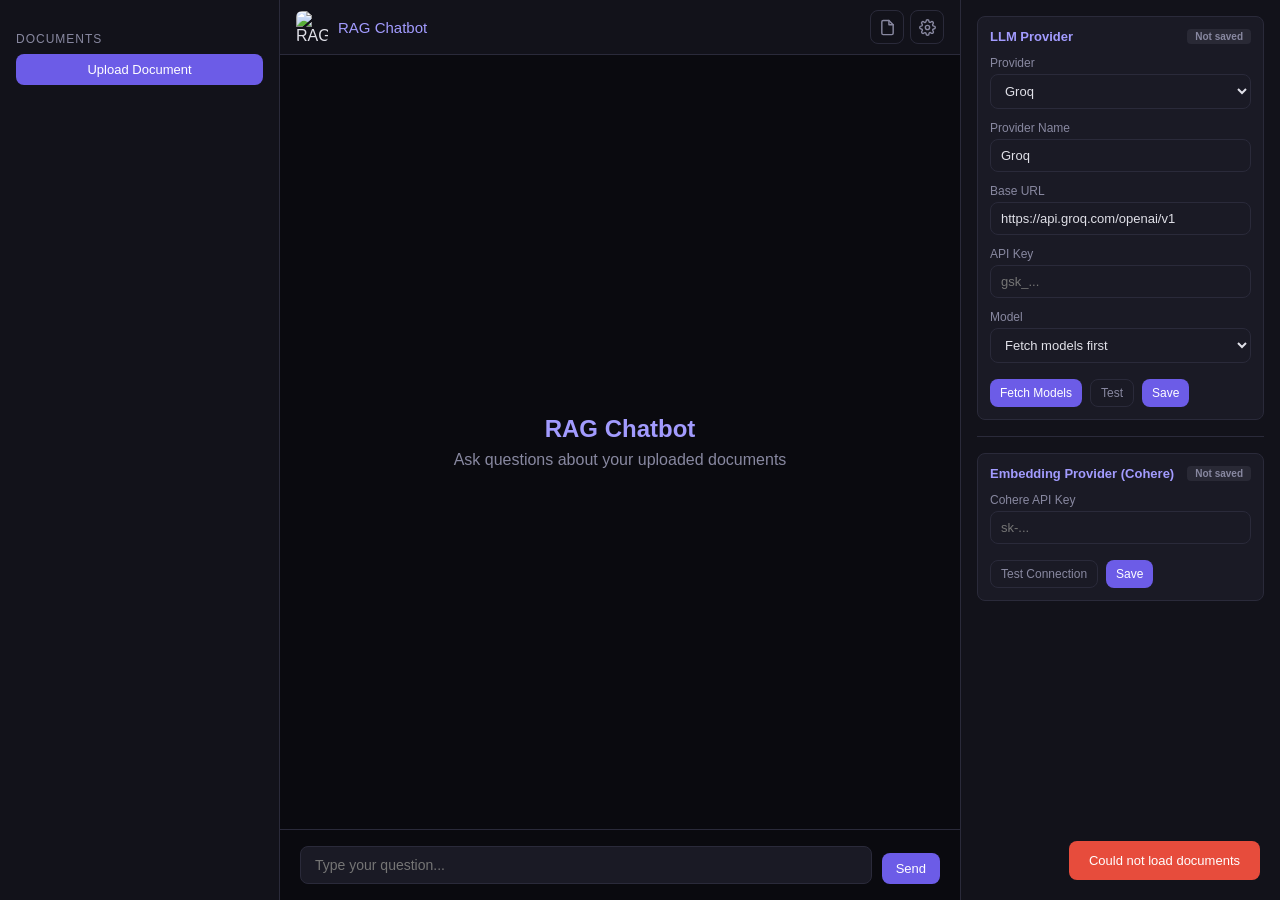
==== commit 77eef253: "fix(ui): repair JavaScript syntax error on line 278 breaking the app" ====
--- a/backend/static/index.html
+++ b/backend/static/index.html
@@ -275,7 +275,7 @@
 }
 
 function escapeAttr(text) {
-  return text.replace(/"/g, '"').replace(/'/g, ''');
+  return text.replace(/"/g, '"').replace(/'/g, '&apos;');
 }
 
 function extractError(obj, fallback) {
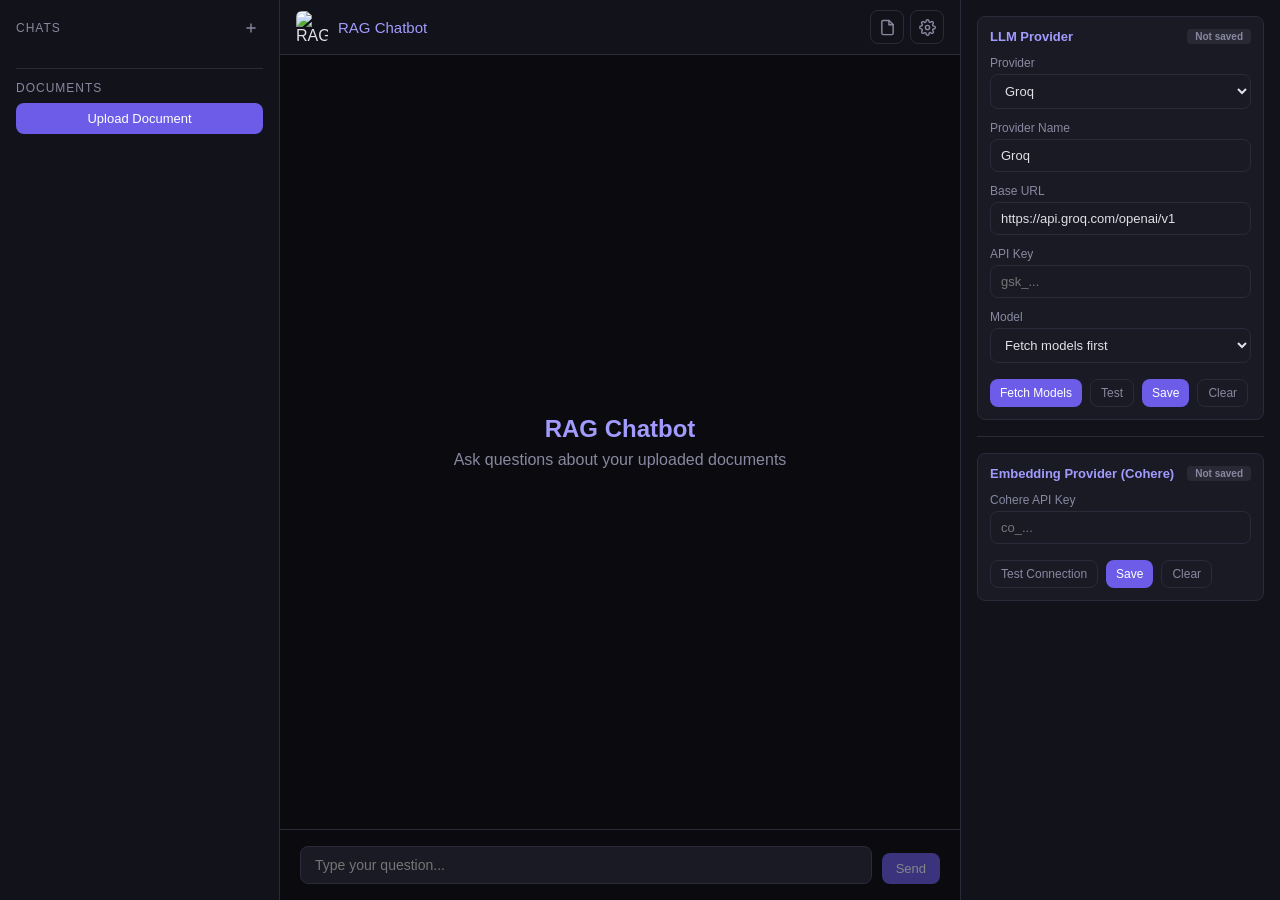
==== commit 10565d3e: "fix(ui): clean rewrite of index.html — remove duplicate functions, restore upload and send" ====
--- a/backend/static/index.html
+++ b/backend/static/index.html
@@ -14,14 +14,14 @@
 .layout.panels-collapsed-right{grid-template-columns:280px 1fr 0}
 .layout.panels-collapsed-both{grid-template-columns:0 1fr 0}
 
-.sidebar{background:var(--surface);border-right:1px solid var(--border);display:flex;flex-direction:column;padding:16px;overflow:hidden;transition:opacity .25s ease,transform .25s ease}
-.layout.panels-collapsed-left .sidebar{opacity:0;pointer-events:none;transform:translateX(-100%);width:0;padding:0;border:0}
-.config-panel{background:var(--surface);border-left:1px solid var(--border);padding:16px;overflow-y:auto;overflow:hidden;transition:opacity .25s ease,transform .25s ease}
-.layout.panels-collapsed-right .config-panel{opacity:0;pointer-events:none;transform:translateX(100%);width:0;padding:0;border:0}
-
-.sidebar h2{font-size:18px;margin-bottom:16px;color:var(--accent2)}
+.sidebar{background:var(--surface);border-right:1px solid var(--border);display:flex;flex-direction:column;padding:16px;overflow:hidden}
+.layout.panels-collapsed-left .sidebar{opacity:0;pointer-events:none;width:0;padding:0;border:0}
+.config-panel{background:var(--surface);border-left:1px solid var(--border);padding:16px;overflow-y:auto}
+.layout.panels-collapsed-right .config-panel{opacity:0;pointer-events:none;width:0;padding:0;border:0}
+
 .btn{background:var(--accent);color:#fff;border:none;padding:8px 14px;border-radius:var(--radius);cursor:pointer;font-size:13px;font-weight:500}
 .btn:hover{opacity:.85}
+.btn:disabled{opacity:.5;cursor:not-allowed}
 .btn-sm{padding:6px 10px;font-size:12px}
 .btn-outline{background:transparent;border:1px solid var(--border);color:var(--text2)}
 .btn-outline:hover{border-color:var(--accent);color:var(--accent)}
@@ -30,49 +30,67 @@
 .header-brand{display:flex;align-items:center;gap:10px}
 .brand-logo{width:32px;height:32px;border-radius:6px;object-fit:cover;flex:none}
 .header-title{font-size:15px;color:var(--accent2)}
+.header-subtitle{font-size:12px;color:var(--text2);margin-left:8px;max-width:300px;overflow:hidden;text-overflow:ellipsis;white-space:nowrap}
 .header-actions{display:flex;gap:6px}
 .header-icon-btn{background:transparent;border:1px solid var(--border);color:var(--text2);width:34px;height:34px;border-radius:var(--radius);cursor:pointer;display:grid;place-items:center;transition:background .15s,color .15s}
 .header-icon-btn:hover{background:var(--surface2);color:var(--accent)}
 .header-icon-btn.active{background:var(--accent);color:#fff;border-color:var(--accent)}
 
 .section-title{font-size:12px;text-transform:uppercase;letter-spacing:1px;color:var(--text2);margin:16px 0 8px}
+.sidebar-section{margin-bottom:8px}
+.section-header{display:flex;justify-content:space-between;align-items:center;margin-bottom:8px}
+.icon-btn-sm{background:transparent;border:none;color:var(--text2);cursor:pointer;width:24px;height:24px;border-radius:4px;display:grid;place-items:center;transition:background .15s,color .15s}
+.icon-btn-sm:hover{background:var(--surface2);color:var(--accent)}
+.chat-list{display:flex;flex-direction:column;gap:2px;max-height:220px;overflow-y:auto}
+.chat-item{display:flex;align-items:center;gap:6px;padding:8px 10px;border-radius:var(--radius);font-size:13px;cursor:pointer;color:var(--text2);transition:background .15s,color .15s}
+.chat-item:hover{background:var(--surface2);color:var(--text)}
+.chat-item.active{background:var(--surface2);color:var(--accent2);border-left:3px solid var(--accent);padding-left:7px}
+.chat-item .title{flex:1;min-width:0;overflow:hidden;text-overflow:ellipsis;white-space:nowrap}
+.chat-item .del{opacity:0;background:transparent;border:none;color:var(--text2);cursor:pointer;padding:2px 4px;border-radius:3px}
+.chat-item:hover .del{opacity:1}
+.chat-item .del:hover{background:rgba(231,76,60,.2);color:var(--red)}
+.sidebar-divider{height:1px;background:var(--border);margin:12px 0}
+.empty-small{font-size:11.5px;color:var(--text2);text-align:center;padding:12px 8px;font-style:italic}
+
 .file-input{display:none}
 .upload-status{font-size:12px;color:var(--text2);padding:6px 0;text-align:center;min-height:18px}
 .upload-status.error{color:var(--red)}
 .upload-status.success{color:var(--green)}
-.upload-status .spinner{display:inline-block;margin-right:6px;vertical-align:middle}
+.spinner{display:inline-block;width:14px;height:14px;border:2px solid var(--text2);border-top-color:transparent;border-radius:50%;animation:spin .6s linear infinite;margin-right:6px;vertical-align:middle}
+@keyframes spin{to{transform:rotate(360deg)}}
+
 .doc-item{display:flex;align-items:center;gap:8px;padding:8px 10px;border-radius:var(--radius);margin-bottom:4px;font-size:13px;background:var(--surface2)}
 .doc-item .name{flex:1;min-width:0;overflow:hidden;text-overflow:ellipsis;white-space:nowrap}
 .doc-status{font-size:11px;padding:2px 6px;border-radius:4px;font-weight:600;white-space:nowrap}
 .status-ready{background:#00b89422;color:var(--green)}
 .status-processing{background:#fdcb6e22;color:var(--orange)}
 .status-failed{background:#e74c3c22;color:var(--red)}
-.doc-del{background:transparent;border:none;color:var(--text2);cursor:pointer;padding:4px 6px;border-radius:4px;display:grid;place-items:center;transition:background .15s,color .15s;font-size:11px;font-weight:600}
+.doc-del{background:transparent;border:none;color:var(--text2);cursor:pointer;padding:4px 6px;border-radius:4px;display:grid;place-items:center}
 .doc-del:hover{background:rgba(231,76,60,.15);color:var(--red)}
 .doc-del.confirming{background:var(--red);color:#fff;padding:4px 8px}
 
-.chat-main{display:flex;flex-direction:column;background:var(--bg)}
+.chat-main{display:flex;flex-direction:column;background:var(--bg);min-width:0}
 .chat-messages{flex:1;overflow-y:auto;padding:20px;display:flex;flex-direction:column;gap:12px}
-.empty-state{display:flex;flex-direction:column;align-items:center;justify-content:center;height:100%;color:var(--text2)}
+.empty-state{display:flex;flex-direction:column;align-items:center;justify-content:center;height:100%;color:var(--text2);text-align:center}
 .empty-state h2{font-size:24px;margin-bottom:8px;color:var(--accent2)}
 .message{max-width:80%;padding:12px 16px;border-radius:var(--radius);font-size:14px;line-height:1.6;word-wrap:break-word;overflow-wrap:anywhere}
 .user-message{align-self:flex-end;background:var(--accent);color:#fff;border-bottom-right-radius:2px}
 .assistant-message{align-self:flex-start;background:var(--surface2);border-bottom-left-radius:2px;max-width:min(78%,720px)}
 .assistant-message.abstained{border:1px solid var(--orange);color:var(--orange)}
+.assistant-message.error{border:1px solid var(--red);color:var(--red)}
 .citations{margin-top:10px;padding-top:8px;border-top:1px solid var(--border);display:flex;gap:6px;flex-wrap:wrap}
-.citation{background:rgba(108,92,231,.15);color:var(--accent2);border:1px solid rgba(108,92,231,.3);padding:3px 10px;border-radius:6px;font-size:11px;cursor:pointer;font-weight:600;transition:background .15s}
+.citation{background:rgba(108,92,231,.15);color:var(--accent2);border:1px solid rgba(108,92,231,.3);padding:3px 10px;border-radius:6px;font-size:11px;cursor:pointer;font-weight:600}
 .citation:hover{background:rgba(108,92,231,.3)}
-.spinner{display:inline-block;width:14px;height:14px;border:2px solid var(--text2);border-top-color:transparent;border-radius:50%;animation:spin .6s linear infinite;margin-right:6px}
-@keyframes spin{to{transform:rotate(360deg)}}
-
 .rewrite-hint{align-self:flex-start;font-size:11px;color:var(--text2);font-style:italic;padding:4px 8px;margin-top:-8px}
 
 .input-area{padding:16px 20px;border-top:1px solid var(--border);display:flex;gap:10px;align-items:flex-end}
 .input-area textarea{flex:1;background:var(--surface2);border:1px solid var(--border);border-radius:var(--radius);padding:10px 14px;color:var(--text);font-size:14px;resize:none;max-height:120px;font-family:inherit}
 .input-area textarea:focus{outline:none;border-color:var(--accent)}
 
-.config-panel h3{font-size:15px;margin-bottom:16px;color:var(--accent2);display:flex;align-items:center;gap:8px}
-.badge{font-size:10px;padding:2px 8px;border-radius:4px;font-weight:600}
+.provider-section{border:1px solid var(--border);border-radius:var(--radius);padding:12px;margin-bottom:16px;background:var(--surface2)}
+.provider-section-header{display:flex;align-items:center;justify-content:space-between;margin-bottom:12px}
+.provider-section-title{font-size:13px;font-weight:600;color:var(--accent2)}
+.provider-section-badge{font-size:10px;padding:2px 8px;border-radius:4px;font-weight:600}
 .badge-ready{background:#00b89422;color:var(--green)}
 .badge-uploaded{background:#8888a022;color:var(--text2)}
 .field{margin-bottom:12px}
@@ -80,9 +98,10 @@
 .field input,.field select{width:100%;background:var(--surface2);border:1px solid var(--border);border-radius:var(--radius);padding:8px 10px;color:var(--text);font-size:13px}
 .field input:focus,.field select:focus{outline:none;border-color:var(--accent)}
 .config-actions{display:flex;gap:8px;margin-top:16px;flex-wrap:wrap}
-.status-msg{font-size:12px;margin-top:8px;padding:6px 10px;border-radius:var(--radius)}
-.status-ok{background:#00b89422;color:var(--green)}
-.status-err{background:#e74c3c22;color:var(--red)}
+.status-msg{font-size:12px;margin-top:8px;padding:6px 10px;border-radius:var(--radius);display:none}
+.status-ok{background:#00b89422;color:var(--green);display:block}
+.status-err{background:#e74c3c22;color:var(--red);display:block}
+.divider{height:1px;background:var(--border);margin:16px 0}
 
 .toast{position:fixed;bottom:20px;right:20px;padding:12px 20px;border-radius:var(--radius);font-size:13px;z-index:1000;animation:fadeIn .3s}
 .toast-success{background:var(--green);color:#000}
@@ -95,20 +114,25 @@
 .modal-backdrop{position:absolute;inset:0;background:rgba(0,0,0,.6)}
 .modal-content{position:relative;background:var(--surface);border:1px solid var(--border);border-radius:var(--radius);padding:20px;max-width:600px;width:90%;max-height:80vh;overflow-y:auto}
 .modal-header{display:flex;justify-content:space-between;align-items:center;margin-bottom:12px}
-.modal-header h3{font-size:16px}
 pre{background:var(--surface2);padding:12px;border-radius:var(--radius);font-size:13px;white-space:pre-wrap;overflow-x:auto}
-
-.provider-section{border:1px solid var(--border);border-radius:var(--radius);padding:12px;margin-bottom:16px;background:var(--surface2)}
-.provider-section-header{display:flex;align-items:center;justify-content:space-between;margin-bottom:12px}
-.provider-section-title{font-size:13px;font-weight:600;color:var(--accent2)}
-.provider-section-badge{font-size:10px;padding:2px 8px;border-radius:4px;font-weight:600}
-.divider{height:1px;background:var(--border);margin:16px 0}
 </style>
 </head>
 <body>
 <div class="layout" id="layout">
   <div class="sidebar">
-    <div class="section-title">Documents</div>
+    <div class="sidebar-section">
+      <div class="section-header">
+        <span class="section-title" style="margin:0">Chats</span>
+        <button class="icon-btn-sm" id="new-chat-btn" title="New chat">
+          <svg width="14" height="14" viewBox="0 0 24 24" fill="none" stroke="currentColor" stroke-width="2.4" stroke-linecap="round"><line x1="12" y1="5" x2="12" y2="19"/><line x1="5" y1="12" x2="19" y2="12"/></svg>
+        </button>
+      </div>
+      <div id="chat-list" class="chat-list"></div>
+    </div>
+
+    <div class="sidebar-divider"></div>
+
+    <div class="section-title" style="margin-top:0">Documents</div>
     <input type="file" id="file-input" accept=".pdf,.txt,.md,.docx" hidden>
     <label for="file-input" class="btn" style="width:100%;margin-bottom:12px;display:block;text-align:center;cursor:pointer">Upload Document</label>
     <div id="upload-status" class="upload-status"></div>
@@ -118,21 +142,16 @@
   <div class="chat-main">
     <div class="header">
       <div class="header-brand">
-        <img src="/logo.jpeg" alt="RAG Chatbot" class="brand-logo">
+        <img src="/logo.jpeg" alt="RAG" class="brand-logo">
         <span class="header-title">RAG Chatbot</span>
+        <span class="header-subtitle" id="active-chat-title"></span>
       </div>
       <div class="header-actions">
-        <button class="header-icon-btn" id="toggle-left" aria-label="Toggle documents panel" title="Documents">
-          <svg width="17" height="17" viewBox="0 0 24 24" fill="none" stroke="currentColor" stroke-width="2" stroke-linecap="round" stroke-linejoin="round">
-            <path d="M14 2H6a2 2 0 0 0-2 2v16a2 2 0 0 0 2 2h12a2 2 0 0 0 2-2V8z"/>
-            <polyline points="14 2 14 8 20 8"/>
-          </svg>
+        <button class="header-icon-btn" id="toggle-left" title="Toggle sidebar">
+          <svg width="17" height="17" viewBox="0 0 24 24" fill="none" stroke="currentColor" stroke-width="2" stroke-linecap="round"><path d="M14 2H6a2 2 0 0 0-2 2v16a2 2 0 0 0 2 2h12a2 2 0 0 0 2-2V8z"/><polyline points="14 2 14 8 20 8"/></svg>
         </button>
-        <button class="header-icon-btn" id="toggle-right" aria-label="Toggle provider panel" title="Provider">
-          <svg width="17" height="17" viewBox="0 0 24 24" fill="none" stroke="currentColor" stroke-width="2" stroke-linecap="round" stroke-linejoin="round">
-            <circle cx="12" cy="12" r="3"/>
-            <path d="M19.4 15a1.65 1.65 0 0 0 .33 1.82l.06.06a2 2 0 1 1-2.83 2.83l-.06-.06a1.65 1.65 0 0 0-1.82-.33 1.65 1.65 0 0 0-1 1.51V21a2 2 0 1 1-4 0v-.09A1.65 1.65 0 0 0 9 19.4a1.65 1.65 0 0 0-1.82.33l-.06.06a2 2 0 1 1-2.83-2.83l.06-.06a1.65 1.65 0 0 0 .33-1.82 1.65 1.65 0 0 0-1.51-1H3a2 2 0 1 1 0-4h.09A1.65 1.65 0 0 0 4.6 9a1.65 1.65 0 0 0-.33-1.82l-.06-.06a2 2 0 1 1 2.83-2.83l.06.06A1.65 1.65 0 0 0 9 4.6a1.65 1.65 0 0 0 1-1.51V3a2 2 0 1 1 4 0v.09a1.65 1.65 0 0 0 1 1.51 1.65 1.65 0 0 0 1.82-.33l.06-.06a2 2 0 1 1 2.83 2.83l-.06.06A1.65 1.65 0 0 0 19.4 9V9a1.65 1.65 0 0 0 1.51 1H21a2 2 0 1 1 0 4h-.09a1.65 1.65 0 0 0-1.51 1z"/>
-          </svg>
+        <button class="header-icon-btn" id="toggle-right" title="Toggle provider panel">
+          <svg width="17" height="17" viewBox="0 0 24 24" fill="none" stroke="currentColor" stroke-width="2" stroke-linecap="round"><circle cx="12" cy="12" r="3"/><path d="M19.4 15a1.65 1.65 0 0 0 .33 1.82l.06.06a2 2 0 1 1-2.83 2.83l-.06-.06a1.65 1.65 0 0 0-1.82-.33 1.65 1.65 0 0 0-1 1.51V21a2 2 0 1 1-4 0v-.09A1.65 1.65 0 0 0 9 19.4a1.65 1.65 0 0 0-1.82.33l-.06-.06a2 2 0 1 1-2.83-2.83l-.06-.06a1.65 1.65 0 0 0 .33-1.82 1.65 1.65 0 0 0-1.51-1H3a2 2 0 1 1 0-4h.09A1.65 1.65 0 0 0 4.6 9a1.65 1.65 0 0 0-.33-1.82l-.06-.06a2 2 0 1 1 2.83-2.83l.06.06A1.65 1.65 0 0 0 9 4.6a1.65 1.65 0 0 0 1-1.51V3a2 2 0 1 1 4 0v.09a1.65 1.65 0 0 0 1 1.51 1.65 1.65 0 0 0 1.82-.33l.06-.06a2 2 0 1 1 2.83 2.83l-.06.06A1.65 1.65 0 0 0 19.4 9a1.65 1.65 0 0 0 1.51 1H21a2 2 0 1 1 0 4h-.09a1.65 1.65 0 0 0-1.51 1z"/></svg>
         </button>
       </div>
     </div>
@@ -141,66 +160,46 @@
     </div>
     <div class="input-area">
       <textarea id="message-input" placeholder="Type your question..." rows="1"></textarea>
-      <button class="btn" id="send-btn">Send</button>
+      <button class="btn" id="send-btn" disabled>Send</button>
     </div>
   </div>
 
   <div class="config-panel">
-    <!-- LLM Provider Section -->
-    <div class="provider-section" id="llm-section">
+    <div class="provider-section">
       <div class="provider-section-header">
         <span class="provider-section-title">LLM Provider</span>
         <span class="provider-section-badge badge-uploaded" id="llm-badge">Not saved</span>
       </div>
-      <div class="field">
-        <label>Provider</label>
-        <select id="cfg-provider">
-          <option value="groq">Groq</option>
-          <option value="opencode">OpenCode Zen</option>
-          <option value="custom">Custom</option>
-        </select>
+      <div class="field"><label>Provider</label>
+        <select id="cfg-provider"><option value="groq">Groq</option><option value="opencode">OpenCode Zen</option><option value="custom">Custom</option></select>
       </div>
-      <div class="field">
-        <label>Provider Name</label>
-        <input id="cfg-name" value="Groq" placeholder="Groq">
-      </div>
-      <div class="field">
-        <label>Base URL</label>
-        <input id="cfg-url" value="https://api.groq.com/openai/v1" placeholder="https://api.groq.com/openai/v1">
-      </div>
-      <div class="field">
-        <label>API Key</label>
-        <input id="cfg-key" type="password" placeholder="gsk_...">
-      </div>
-      <div class="field">
-        <label>Model</label>
-        <select id="cfg-model"><option value="">Fetch models first</option></select>
-      </div>
+      <div class="field"><label>Provider Name</label><input id="cfg-name" value="Groq"></div>
+      <div class="field"><label>Base URL</label><input id="cfg-url" value="https://api.groq.com/openai/v1"></div>
+      <div class="field"><label>API Key</label><input id="cfg-key" type="password" placeholder="gsk_..."></div>
+      <div class="field"><label>Model</label><select id="cfg-model"><option value="">Fetch models first</option></select></div>
       <div class="config-actions">
         <button class="btn btn-sm" id="fetch-models-btn">Fetch Models</button>
         <button class="btn btn-sm btn-outline" id="test-btn">Test</button>
         <button class="btn btn-sm" id="save-llm-btn">Save</button>
+        <button class="btn btn-sm btn-outline" id="clear-llm-btn">Clear</button>
       </div>
-      <div id="llm-config-status"></div>
+      <div id="llm-config-status" class="status-msg"></div>
     </div>
 
     <div class="divider"></div>
 
-    <!-- Embedding Provider Section (Cohere) -->
-    <div class="provider-section" id="embedding-section">
+    <div class="provider-section">
       <div class="provider-section-header">
         <span class="provider-section-title">Embedding Provider (Cohere)</span>
         <span class="provider-section-badge badge-uploaded" id="embedding-badge">Not saved</span>
       </div>
-      <div class="field">
-        <label>Cohere API Key</label>
-        <input id="cfg-cohere-key" type="password" placeholder="sk-...">
-      </div>
+      <div class="field"><label>Cohere API Key</label><input id="cfg-cohere-key" type="password" placeholder="co_..."></div>
       <div class="config-actions">
         <button class="btn btn-sm btn-outline" id="test-cohere-btn">Test Connection</button>
         <button class="btn btn-sm" id="save-embedding-btn">Save</button>
+        <button class="btn btn-sm btn-outline" id="clear-cohere-btn">Clear</button>
       </div>
-      <div id="embedding-config-status"></div>
+      <div id="embedding-config-status" class="status-msg"></div>
     </div>
   </div>
 </div>
@@ -214,618 +213,770 @@
 </div>
 
 <script>
-console.log('[rag] UI loaded');
-const API = '/api/v1';
-const layout = document.getElementById('layout');
-const chatMessages = document.getElementById('chat-messages');
-const messageInput = document.getElementById('message-input');
-const sendBtn = document.getElementById('send-btn');
-const cfgName = document.getElementById('cfg-name');
-const cfgUrl = document.getElementById('cfg-url');
-const cfgKey = document.getElementById('cfg-key');
-const cfgModel = document.getElementById('cfg-model');
-const providerSelect = document.getElementById('cfg-provider');
-const llmConfigStatus = document.getElementById('llm-config-status');
-const embeddingConfigStatus = document.getElementById('embedding-config-status');
-const cfgCohereKey = document.getElementById('cfg-cohere-key');
-
-// === Panel toggles ===
-function updateCollapseState() {
-  const left = layout.classList.contains('panels-collapsed-left');
-  const right = layout.classList.contains('panels-collapsed-right');
-  if (left && right) layout.classList.add('panels-collapsed-both');
-  else layout.classList.remove('panels-collapsed-both');
-  document.getElementById('toggle-left').classList.toggle('active', left);
-  document.getElementById('toggle-right').classList.toggle('active', right);
-  sessionStorage.setItem('ui.leftCollapsed', left);
-  sessionStorage.setItem('ui.rightCollapsed', right);
-}
-
-document.getElementById('toggle-left').addEventListener('click', () => {
-  layout.classList.toggle('panels-collapsed-left');
-  layout.classList.remove('panels-collapsed-both');
-  updateCollapseState();
-});
-
-document.getElementById('toggle-right').addEventListener('click', () => {
-  layout.classList.toggle('panels-collapsed-right');
-  layout.classList.remove('panels-collapsed-both');
-  updateCollapseState();
-});
-
-(function restorePanels() {
-  if (sessionStorage.getItem('ui.leftCollapsed') === 'true') layout.classList.add('panels-collapsed-left');
-  if (sessionStorage.getItem('ui.rightCollapsed') === 'true') layout.classList.add('panels-collapsed-right');
-  updateCollapseState();
-})();
-
-// === Toast ===
-function showToast(msg, type='info') {
-  const t = document.createElement('div');
-  t.className = 'toast toast-' + type;
+"use strict";
+
+var API = "/api/v1";
+
+// =====================================================================
+// STORAGE KEYS
+// =====================================================================
+var STORAGE_CHATS = "rag.chats.v1";
+var STORAGE_ACTIVE_CHAT = "rag.active_chat.v1";
+var STORAGE_MESSAGES_PREFIX = "rag.messages.";
+var STORAGE_LLM_CONFIG = "rag_config";
+var STORAGE_COHERE_KEY = "rag_cohere_key";
+
+// =====================================================================
+// STATE
+// =====================================================================
+var state = {
+  messages: [],
+  sending: false,
+  activeChatId: null
+};
+
+// =====================================================================
+// DOM CACHE
+// =====================================================================
+function $(id) { return document.getElementById(id); }
+
+var layout, chatMessages, messageInput, sendBtn;
+var cfgName, cfgUrl, cfgKey, cfgModel, providerSelect;
+var llmConfigStatus, embeddingConfigStatus, cfgCohereKey;
+
+// =====================================================================
+// UTILITIES
+// =====================================================================
+function showToast(msg, type) {
+  type = type || "info";
+  var t = document.createElement("div");
+  t.className = "toast toast-" + type;
   t.textContent = msg;
   document.body.appendChild(t);
-  setTimeout(() => t.remove(), 3000);
+  setTimeout(function() { t.remove(); }, 3000);
 }
 
 function escapeHtml(text) {
-  const d = document.createElement('div');
-  d.textContent = text;
+  var d = document.createElement("div");
+  d.textContent = text == null ? "" : String(text);
   return d.innerHTML;
-}
-
-function escapeAttr(text) {
-  return text.replace(/"/g, '"').replace(/'/g, '&apos;');
 }
 
 function extractError(obj, fallback) {
   if (!obj) return fallback;
-  if (obj.error && typeof obj.error.message === 'string') return obj.error.message;
-  if (typeof obj.detail === 'string') return obj.detail;
-  if (typeof obj.message === 'string') return obj.message;
+  if (obj.error && typeof obj.error.message === "string") return obj.error.message;
+  if (typeof obj.detail === "string") return obj.detail;
+  if (typeof obj.message === "string") return obj.message;
   return fallback;
 }
 
 function formatBytes(bytes) {
-  if (bytes < 1024) return bytes + ' B';
-  if (bytes < 1024 * 1024) return (bytes / 1024).toFixed(1) + ' KB';
-  if (bytes < 1024 * 1024 * 1024) return (bytes / (1024 * 1024)).toFixed(1) + ' MB';
-  return (bytes / (1024 * 1024 * 1024)).toFixed(2) + ' GB';
-}
-
-// === Chat ===
+  if (bytes < 1024) return bytes + " B";
+  if (bytes < 1024 * 1024) return (bytes / 1024).toFixed(1) + " KB";
+  if (bytes < 1024 * 1024 * 1024) return (bytes / (1024 * 1024)).toFixed(1) + " MB";
+  return (bytes / (1024 * 1024 * 1024)).toFixed(2) + " GB";
+}
+
+// =====================================================================
+// LOCALSTORAGE HELPERS
+// =====================================================================
+function lsGet(key, fallback) {
+  try {
+    var v = localStorage.getItem(key);
+    return v == null ? fallback : JSON.parse(v);
+  } catch (e) { return fallback; }
+}
+
+function lsSet(key, value) {
+  try { localStorage.setItem(key, JSON.stringify(value)); } catch (e) {}
+}
+
+function lsRemove(key) {
+  try { localStorage.removeItem(key); } catch (e) {}
+}
+
+// =====================================================================
+// CHAT PERSISTENCE
+// =====================================================================
+function loadChats() {
+  return lsGet(STORAGE_CHATS, []);
+}
+
+function saveChats(chats) {
+  lsSet(STORAGE_CHATS, chats);
+}
+
+function getActiveChatId() {
+  return lsGet(STORAGE_ACTIVE_CHAT, null);
+}
+
+function setActiveChatId(id) {
+  if (id) lsSet(STORAGE_ACTIVE_CHAT, id);
+  else lsRemove(STORAGE_ACTIVE_CHAT);
+}
+
+function loadMessagesForChat(chatId) {
+  if (!chatId) return [];
+  return lsGet(STORAGE_MESSAGES_PREFIX + chatId, []);
+}
+
+function saveMessagesForChat(chatId, messages) {
+  if (!chatId) return;
+  lsSet(STORAGE_MESSAGES_PREFIX + chatId, messages);
+}
+
+function persistCurrentChat() {
+  var id = state.activeChatId;
+  if (!id) return;
+  saveMessagesForChat(id, state.messages);
+  var chats = loadChats();
+  var idx = -1;
+  for (var i = 0; i < chats.length; i++) {
+    if (chats[i].id === id) { idx = i; break; }
+  }
+  var firstUser = null;
+  for (var j = 0; j < state.messages.length; j++) {
+    if (state.messages[j].role === "user") { firstUser = state.messages[j]; break; }
+  }
+  var title = firstUser ? firstUser.content.slice(0, 60) : "New chat";
+  if (idx >= 0) {
+    chats[idx].updated = Date.now();
+    if (firstUser && chats[idx].title === "New chat") chats[idx].title = title;
+  } else {
+    chats.push({ id: id, title: title, created: Date.now(), updated: Date.now() });
+  }
+  saveChats(chats);
+}
+
+function createNewChat() {
+  var id = "chat_" + Date.now() + "_" + Math.random().toString(36).slice(2, 8);
+  setActiveChatId(id);
+  state.activeChatId = id;
+  state.messages = [];
+  saveMessagesForChat(id, []);
+  var chats = loadChats();
+  chats.unshift({ id: id, title: "New chat", created: Date.now(), updated: Date.now() });
+  saveChats(chats);
+  renderMessages();
+  renderChatList();
+}
+
+function switchToChat(chatId) {
+  setActiveChatId(chatId);
+  state.activeChatId = chatId;
+  state.messages = loadMessagesForChat(chatId);
+  renderMessages();
+  renderChatList();
+}
+
+function deleteChat(chatId) {
+  var chats = loadChats().filter(function(c) { return c.id !== chatId; });
+  saveChats(chats);
+  lsRemove(STORAGE_MESSAGES_PREFIX + chatId);
+  if (state.activeChatId === chatId) {
+    if (chats.length > 0) switchToChat(chats[0].id);
+    else createNewChat();
+  } else {
+    renderChatList();
+  }
+}
+
+function renderChatList() {
+  var list = $("chat-list");
+  if (!list) return;
+  var chats = loadChats().sort(function(a, b) { return b.updated - a.updated; });
+  if (chats.length === 0) {
+    list.innerHTML = '<div class="empty-small">No chats yet</div>';
+    return;
+  }
+  var html = "";
+  for (var i = 0; i < chats.length; i++) {
+    var c = chats[i];
+    var isActive = c.id === state.activeChatId;
+    var title = (c.title || "New chat").slice(0, 40);
+    html += '<div class="chat-item' + (isActive ? " active" : "") + '" data-id="' + escapeHtml(c.id) + '">' +
+      '<span class="title">' + escapeHtml(title) + '</span>' +
+      '<button class="del" data-del="' + escapeHtml(c.id) + '" title="Delete">&times;</button>' +
+    '</div>';
+  }
+  list.innerHTML = html;
+  var items = list.querySelectorAll(".chat-item");
+  for (var k = 0; k < items.length; k++) {
+    (function(el) {
+      el.addEventListener("click", function(e) {
+        if (e.target.closest(".del")) return;
+        switchToChat(el.dataset.id);
+      });
+    })(items[k]);
+  }
+  var dels = list.querySelectorAll(".del");
+  for (var m = 0; m < dels.length; m++) {
+    (function(el) {
+      el.addEventListener("click", function(e) {
+        e.stopPropagation();
+        if (confirm("Delete this chat?")) deleteChat(el.dataset.del);
+      });
+    })(dels[m]);
+  }
+  updateActiveChatTitle();
+}
+
+function updateActiveChatTitle() {
+  var el = $("active-chat-title");
+  if (!el) return;
+  var chats = loadChats();
+  var chat = null;
+  for (var i = 0; i < chats.length; i++) {
+    if (chats[i].id === state.activeChatId) { chat = chats[i]; break; }
+  }
+  el.textContent = (chat && chat.title !== "New chat") ? "\u00B7 " + chat.title.slice(0, 40) : "";
+}
+
+// =====================================================================
+// CHAT RENDERING
+// =====================================================================
 function renderLoading() {
-  const d = document.createElement('div');
-  d.className = 'message assistant-message loading-msg';
-  d.id = 'loading-indicator';
+  var d = document.createElement("div");
+  d.className = "message assistant-message";
+  d.id = "loading-indicator";
   d.innerHTML = '<span class="spinner"></span> Thinking...';
   chatMessages.appendChild(d);
   chatMessages.scrollTop = chatMessages.scrollHeight;
 }
 
 function removeLoading() {
-  const el = document.getElementById('loading-indicator');
+  var el = $("loading-indicator");
   if (el) el.remove();
 }
 
-function renderUserMessage(text) {
-  const d = document.createElement('div');
-  d.className = 'message user-message';
-  d.innerHTML = '<div class="message-content">' + escapeHtml(text) + '</div>';
+function renderAssistantMessage(msg) {
+  var d = document.createElement("div");
+  d.className = "message assistant-message" + (msg.abstained ? " abstained" : "") + (msg.error ? " error" : "");
+  var html = '<div class="message-content">' + escapeHtml(msg.content) + '</div>';
+  if (msg.citations && msg.citations.length > 0) {
+    html += '<div class="citations">';
+    for (var i = 0; i < msg.citations.length; i++) {
+      html += '<span class="citation" data-idx="' + i + '">[' + (i + 1) + ']</span>';
+    }
+    html += '</div>';
+  }
+  d.innerHTML = html;
   chatMessages.appendChild(d);
+  var citations = msg.citations || [];
+  var pills = d.querySelectorAll(".citation");
+  for (var k = 0; k < pills.length; k++) {
+    (function(el, idx) {
+      el.addEventListener("click", function() {
+        var c = citations[idx];
+        if (c) {
+          $("modal-body").textContent = (c.quote || "No text") + (c.document_name ? "\n\n\u2014 " + c.document_name : "");
+          $("source-modal").classList.remove("hidden");
+        }
+      });
+    })(pills[k], parseInt(pills[k].dataset.idx));
+  }
   chatMessages.scrollTop = chatMessages.scrollHeight;
 }
 
-function renderAssistantMessage(answer, citations, abstained) {
-  const d = document.createElement('div');
-  d.className = 'message assistant-message' + (abstained ? ' abstained' : '');
-  d.style.width = 'fit-content';
-  d.style.maxWidth = '85%';
-
-  let citationsHtml = '';
-  if (citations && citations.length > 0) {
-    citationsHtml = '<div class="citations">' +
-      citations.map((c, i) =>
-        '<span class="citation" data-idx="' + i + '" title="' +
-        escapeAttr(c.document_name || '') + '">[' + (i + 1) + ']</span>'
-      ).join('') +
-      '</div>';
-  }
-
-  d.innerHTML =
-    '<div class="message-content">' + escapeHtml(answer) + '</div>' +
-    citationsHtml;
-
-  chatMessages.appendChild(d);
-  chatMessages.scrollTop = chatMessages.scrollHeight;
-
-  d.querySelectorAll('.citation').forEach(el => {
-    el.addEventListener('click', () => {
-      const idx = parseInt(el.dataset.idx);
-      const c = citations[idx];
-      if (c) {
-        document.getElementById('modal-body').textContent =
-          (c.quote || 'No text available') +
-          (c.document_name ? '\n\n— ' + c.document_name : '');
-        document.getElementById('source-modal').classList.remove('hidden');
-      }
-    });
-  });
-}
-
-document.getElementById('close-modal').addEventListener('click', () => document.getElementById('source-modal').classList.add('hidden'));
-document.getElementById('modal-backdrop').addEventListener('click', () => document.getElementById('source-modal').classList.add('hidden'));
-
-async function sendMessage() {
-  const text = messageInput.value.trim();
-  if (!text) return;
-
-  const saved = sessionStorage.getItem('rag_config');
-  if (!saved) {
-    showToast('Configure a provider first. Opening panel.', 'info');
-    layout.classList.remove('panels-collapsed-right');
-    updateCollapseState();
-    document.getElementById('cfg-key').focus();
+function renderMessages() {
+  chatMessages.innerHTML = "";
+  if (state.messages.length === 0) {
+    chatMessages.innerHTML = '<div class="empty-state"><h2>RAG Chatbot</h2><p>Ask questions about your uploaded documents</p></div>';
     return;
   }
-
-  messageInput.value = '';
-  messageInput.style.height = 'auto';
-  renderUserMessage(text);
-  renderLoading();
-
-  const controller = new AbortController();
-  const timeout = setTimeout(() => controller.abort(), 60000);
-
-  try {
-    let res = await fetch(API + '/query', {
-      method: 'POST',
-      headers: {'Content-Type': 'application/json'},
-      body: JSON.stringify({ question: text }),
-      credentials: 'same-origin',
-      signal: controller.signal
-    });
-
-    // Auto-recover from stale session
-    if (res.status === 400) {
-      const errBody = await res.clone().json().catch(() => ({}));
-      const msg = extractError(errBody, '');
-      if (msg.toLowerCase().includes('no provider configured')) {
-        try {
-          await saveProviderConfig(false);
-          res = await fetch(API + '/query', {
-            method: 'POST',
-            headers: {'Content-Type': 'application/json'},
-            body: JSON.stringify({ question: text }),
-            credentials: 'same-origin',
-            signal: controller.signal
-          });
-        } catch (e) { /* fall through to error handling */ }
+  for (var i = 0; i < state.messages.length; i++) {
+    var m = state.messages[i];
+    if (m.role === "user") {
+      var d = document.createElement("div");
+      d.className = "message user-message";
+      d.innerHTML = '<div class="message-content">' + escapeHtml(m.content) + '</div>';
+      chatMessages.appendChild(d);
+    } else {
+      renderAssistantMessage(m);
+      if (m.rewritten_query) {
+        var hint = document.createElement("div");
+        hint.className = "rewrite-hint";
+        hint.textContent = 'Rewritten: "' + m.rewritten_query + '"';
+        chatMessages.appendChild(hint);
       }
     }
-
-    clearTimeout(timeout);
+  }
+  chatMessages.scrollTop = chatMessages.scrollHeight;
+}
+
+function updateSendState() {
+  var hasText = messageInput.value.trim().length > 0;
+  sendBtn.disabled = state.sending || !hasText;
+}
+
+// =====================================================================
+// SEND MESSAGE
+// =====================================================================
+async function sendMessage() {
+  var text = messageInput.value.trim();
+  if (!text || state.sending) return;
+
+  if (!localStorage.getItem(STORAGE_LLM_CONFIG)) {
+    showToast("Configure LLM provider first", "error");
+    return;
+  }
+  if (!localStorage.getItem(STORAGE_COHERE_KEY)) {
+    showToast("Configure Cohere API key first", "error");
+    return;
+  }
+
+  messageInput.value = "";
+  messageInput.style.height = "auto";
+
+  var userMsg = { role: "user", content: text, ts: Date.now() };
+  state.messages.push(userMsg);
+  persistCurrentChat();
+  renderMessages();
+
+  state.sending = true;
+  updateSendState();
+  renderLoading();
+
+  try {
+    var res = await fetch(API + "/query", {
+      method: "POST",
+      headers: { "Content-Type": "application/json" },
+      body: JSON.stringify({ question: text }),
+      credentials: "same-origin"
+    });
+
     removeLoading();
 
     if (!res.ok) {
-      const err = await res.json().catch(() => ({}));
-      throw new Error(extractError(err, 'HTTP ' + res.status));
+      var errBody = await res.json().catch(function() { return {}; });
+      throw new Error(extractError(errBody, "HTTP " + res.status));
     }
 
-    const data = await res.json();
-    renderAssistantMessage(data.answer, data.citations || [], data.abstained);
-    if (data.rewritten_query) {
-      const hint = document.createElement('div');
-      hint.className = 'rewrite-hint';
-      hint.textContent = 'Rewritten: "' + data.rewritten_query + '"';
-      chatMessages.appendChild(hint);
-      chatMessages.scrollTop = chatMessages.scrollHeight;
+    var data = await res.json();
+    var assistantMsg = {
+      role: "assistant",
+      content: data.answer || "",
+      citations: data.citations || [],
+      abstained: !!data.abstained,
+      rewritten_query: data.rewritten_query || null,
+      ts: Date.now()
+    };
+    state.messages.push(assistantMsg);
+    persistCurrentChat();
+    renderMessages();
+    renderChatList();
+  } catch (err) {
+    removeLoading();
+    showToast(err.message, "error");
+    state.messages.push({
+      role: "assistant",
+      content: "Error: " + err.message,
+      error: true,
+      ts: Date.now()
+    });
+    persistCurrentChat();
+    renderMessages();
+  } finally {
+    state.sending = false;
+    updateSendState();
+  }
+}
+
+// =====================================================================
+// DOCUMENTS
+// =====================================================================
+function loadDocuments() {
+  fetch(API + "/documents")
+    .then(function(r) { return r.json(); })
+    .then(function(data) {
+      var list = $("document-list");
+      list.innerHTML = "";
+      var docs = data.documents || [];
+      if (docs.length === 0) {
+        list.innerHTML = '<div class="empty-small">No documents yet</div>';
+        return;
+      }
+      for (var i = 0; i < docs.length; i++) {
+        (function(doc) {
+          var item = document.createElement("div");
+          item.className = "doc-item";
+          var statusClass = "status-" + (doc.status || "uploaded").toLowerCase();
+          item.innerHTML =
+            '<span class="name" title="' + escapeHtml(doc.filename || "") + '">' + escapeHtml(doc.filename || "Untitled") + '</span>' +
+            '<span class="doc-status ' + statusClass + '">' + escapeHtml(doc.status || "UPLOADED") + '</span>' +
+            '<button class="doc-del" title="Delete">&times;</button>';
+          var del = item.querySelector(".doc-del");
+          var confirming = false;
+          del.addEventListener("click", function(e) {
+            e.stopPropagation();
+            if (!confirming) {
+              confirming = true;
+              del.classList.add("confirming");
+              del.textContent = "Sure?";
+              setTimeout(function() {
+                confirming = false;
+                del.classList.remove("confirming");
+                del.textContent = "\u00D7";
+              }, 3000);
+              return;
+            }
+            fetch(API + "/documents/" + encodeURIComponent(doc.id), { method: "DELETE" })
+              .then(function() {
+                showToast("Deleted: " + doc.filename, "success");
+                loadDocuments();
+              })
+              .catch(function() { showToast("Delete failed", "error"); });
+          });
+          list.appendChild(item);
+        })(docs[i]);
+      }
+    })
+    .catch(function() {
+      $("document-list").innerHTML = '<div class="empty-small">Failed to load documents</div>';
+    });
+}
+
+function uploadFile(file) {
+  var statusEl = $("upload-status");
+  statusEl.className = "upload-status";
+  statusEl.innerHTML = '<span class="spinner"></span> Uploading ' + escapeHtml(file.name) + " (" + formatBytes(file.size) + ")";
+
+  var xhr = new XMLHttpRequest();
+  xhr.open("POST", API + "/documents/upload");
+  xhr.timeout = 300000;
+
+  xhr.onload = function() {
+    var data = null;
+    try { data = JSON.parse(xhr.responseText); } catch (e) {}
+    if (xhr.status >= 200 && xhr.status < 300) {
+      var id = data.id;
+      statusEl.innerHTML = '<span class="spinner"></span> Processing ' + escapeHtml(file.name) + "...";
+      pollDocument(id, 0);
+    } else {
+      statusEl.className = "upload-status error";
+      statusEl.textContent = "Upload failed: " + (data && (data.detail || data.message) || xhr.status);
     }
-    loadDocuments();
-  } catch (err) {
-    clearTimeout(timeout);
-    removeLoading();
-    if (err.name === 'AbortError') {
-      showToast('Request timed out. Try again.', 'error');
-    } else {
-      showToast(err.message, 'error');
-      renderAssistantMessage('Error: ' + err.message, [], false);
+  };
+
+  xhr.onerror = function() {
+    statusEl.className = "upload-status error";
+    statusEl.textContent = "Network error during upload";
+  };
+
+  xhr.ontimeout = function() {
+    statusEl.className = "upload-status error";
+    statusEl.textContent = "Upload timed out";
+  };
+
+  var fd = new FormData();
+  fd.append("file", file);
+  xhr.send(fd);
+}
+
+function pollDocument(docId, attempt) {
+  if (attempt > 100) {
+    $("upload-status").className = "upload-status error";
+    $("upload-status").textContent = "Processing timed out";
+    return;
+  }
+  setTimeout(function() {
+    fetch(API + "/documents/" + encodeURIComponent(docId))
+      .then(function(r) { return r.json(); })
+      .then(function(doc) {
+        if (doc.status === "READY") {
+          $("upload-status").className = "upload-status success";
+          $("upload-status").textContent = "Ready: " + (doc.filename || docId);
+          showToast("Indexed: " + (doc.filename || docId), "success");
+          loadDocuments();
+        } else if (doc.status === "FAILED") {
+          $("upload-status").className = "upload-status error";
+          $("upload-status").textContent = "Failed: " + (doc.error_message || "unknown");
+          loadDocuments();
+        } else {
+          pollDocument(docId, attempt + 1);
+        }
+      })
+      .catch(function() { pollDocument(docId, attempt + 1); });
+  }, 2000);
+}
+
+// =====================================================================
+// PROVIDER CONFIG
+// =====================================================================
+function updateProviderStatus(saved, isLLM) {
+  var id = isLLM ? "llm-badge" : "embedding-badge";
+  var b = $(id);
+  b.className = "provider-section-badge " + (saved ? "badge-ready" : "badge-uploaded");
+  b.textContent = saved ? "Saved" : "Not saved";
+}
+
+async function saveLLMConfig(showToastOnSuccess) {
+  var name = cfgName.value.trim();
+  var url = cfgUrl.value.trim();
+  var key = cfgKey.value.trim();
+  var model = cfgModel.value;
+  if (!name || !url || !key || !model) throw new Error("Fill all LLM fields");
+  var res = await fetch(API + "/provider/config", {
+    method: "POST",
+    headers: { "Content-Type": "application/json" },
+    body: JSON.stringify({ name: name, base_url: url, api_key: key, model: model })
+  });
+  var data = await res.json().catch(function() { return {}; });
+  if (!res.ok) throw new Error(extractError(data, "HTTP " + res.status));
+  lsSet(STORAGE_LLM_CONFIG, { name: name, base_url: url, api_key: key, model: model });
+  updateProviderStatus(true, true);
+  if (showToastOnSuccess) showToast("LLM saved", "success");
+}
+
+async function saveCohereConfig(showToastOnSuccess) {
+  var key = cfgCohereKey.value.trim();
+  if (!key) throw new Error("Enter Cohere API key");
+  var res = await fetch(API + "/provider/config", {
+    method: "POST",
+    headers: { "Content-Type": "application/json" },
+    body: JSON.stringify({ cohere_api_key: key })
+  });
+  var data = await res.json().catch(function() { return {}; });
+  if (!res.ok) throw new Error(extractError(data, "HTTP " + res.status));
+  lsSet(STORAGE_COHERE_KEY, key);
+  updateProviderStatus(true, false);
+  if (showToastOnSuccess) showToast("Cohere saved", "success");
+}
+
+function loadSavedConfig() {
+  var c = lsGet(STORAGE_LLM_CONFIG, null);
+  if (c) {
+    cfgName.value = c.name || "";
+    cfgUrl.value = c.base_url || "";
+    cfgKey.value = c.api_key || "";
+    if (c.model) {
+      cfgModel.innerHTML = '<option value="' + escapeHtml(c.model) + '" selected>' + escapeHtml(c.model) + '</option>';
     }
-  }
-}
-
-sendBtn.addEventListener('click', sendMessage);
-messageInput.addEventListener('keydown', e => { if (e.key === 'Enter' && !e.shiftKey) { e.preventDefault(); sendMessage(); } });
-messageInput.addEventListener('input', () => { messageInput.style.height = 'auto'; messageInput.style.height = messageInput.scrollHeight + 'px'; });
-
-// === Provider presets ===
-const PROVIDER_PRESETS = {
-  groq: { name: 'Groq', base_url: 'https://api.groq.com/openai/v1' },
-  opencode: { name: 'OpenCode Zen', base_url: 'https://opencode.ai/zen/v1' },
-  custom: { name: '', base_url: '' }
-};
-
-providerSelect.addEventListener('change', () => {
-  const preset = PROVIDER_PRESETS[providerSelect.value];
-  if (preset) {
-    cfgName.value = preset.name;
-    cfgUrl.value = preset.base_url;
-    cfgModel.innerHTML = '<option value="">Fetch models first</option>';
-  }
-});
-
-function restoreProviderSelection() {
-  const url = cfgUrl.value.toLowerCase();
-  if (url.includes('groq.com')) providerSelect.value = 'groq';
-  else if (url.includes('opencode.ai')) providerSelect.value = 'opencode';
-  else if (url) providerSelect.value = 'custom';
-}
-
-// === Provider config ===
-function updateProviderStatus(saved, isLLM) {
-  const badgeId = isLLM ? 'llm-badge' : 'embedding-badge';
-  const b = document.getElementById(badgeId);
-  b.className = 'provider-section-badge ' + (saved ? 'badge-ready' : 'badge-uploaded');
-  b.textContent = saved ? 'Saved' : 'Not saved';
-}
-
-async function saveLLMConfig(showToastOnSuccess) {
-  const name = cfgName.value.trim();
-  const url = cfgUrl.value.trim();
-  const key = cfgKey.value.trim();
-  const model = cfgModel.value;
-  if (!name || !url || !key || !model) {
-    throw new Error('Fill all LLM fields first');
-  }
-  const res = await fetch(API + '/provider/config', {
-    method: 'POST',
-    headers: {'Content-Type': 'application/json'},
-    body: JSON.stringify({ name, base_url: url, api_key: key, model })
-  });
-  const data = await res.json().catch(() => ({}));
-  if (!res.ok) throw new Error(extractError(data, 'HTTP ' + res.status));
-  sessionStorage.setItem('rag_config', JSON.stringify({ name, base_url: url, api_key: key, model }));
-  updateProviderStatus(true, true);
-  if (showToastOnSuccess) showToast('LLM configuration saved', 'success');
-  return true;
-}
-
-async function saveCohereConfig(showToastOnSuccess) {
-  const key = cfgCohereKey.value.trim();
-  if (!key) {
-    throw new Error('Enter Cohere API key');
-  }
-  const res = await fetch(API + '/provider/config', {
-    method: 'POST',
-    headers: {'Content-Type': 'application/json'},
-    body: JSON.stringify({ cohere_api_key: key })
-  });
-  const data = await res.json().catch(() => ({}));
-  if (!res.ok) throw new Error(extractError(data, 'HTTP ' + res.status));
-  sessionStorage.setItem('rag_cohere_key', key);
-  updateProviderStatus(true, false);
-  if (showToastOnSuccess) showToast('Cohere configuration saved', 'success');
-  return true;
-}
-
-document.getElementById('fetch-models-btn').addEventListener('click', async () => {
-  const url = cfgUrl.value.trim();
-  const key = cfgKey.value.trim();
-  if (!url || !key) { showToast('Enter base URL and API key', 'error'); return; }
-
-  try {
-    const res = await fetch(API + '/provider/models', {
-      method: 'POST',
-      headers: {'Content-Type': 'application/json'},
-      body: JSON.stringify({ base_url: url, api_key: key })
-    });
-    const data = await res.json();
-    if (!res.ok) throw new Error(extractError(data, 'HTTP ' + res.status));
-
-    cfgModel.innerHTML = '';
-    (data.models || []).forEach(m => {
-      const opt = document.createElement('option');
-      opt.value = m;
-      opt.textContent = m;
-      cfgModel.appendChild(opt);
-    });
-    showToast('Loaded ' + data.models.length + ' models', 'success');
-  } catch (err) {
-    showToast('Failed to fetch models: ' + err.message, 'error');
-  }
-});
-
-document.getElementById('test-btn').addEventListener('click', async () => {
-  const url = cfgUrl.value.trim();
-  const key = cfgKey.value.trim();
-  const model = cfgModel.value;
-  if (!url || !key || !model) { showToast('Fill all LLM fields', 'error'); return; }
-
-  llmConfigStatus.className = 'status-msg';
-  llmConfigStatus.textContent = 'Testing...';
-  llmConfigStatus.style.display = 'block';
-
-  try {
-    const res = await fetch(API + '/provider/test', {
-      method: 'POST',
-      headers: {'Content-Type': 'application/json'},
-      body: JSON.stringify({ base_url: url, api_key: key, model })
-    });
-    const data = await res.json();
-    if (data.ok) {
-      await saveLLMConfig(false);
-      llmConfigStatus.className = 'status-msg status-ok';
-      llmConfigStatus.textContent = 'Connection successful. Configuration saved.';
-    } else {
-      llmConfigStatus.className = 'status-msg status-err';
-      llmConfigStatus.textContent = data.error;
-    }
-  } catch (err) {
-    llmConfigStatus.className = 'status-msg status-err';
-    llmConfigStatus.textContent = err.message;
-  }
-});
-
-document.getElementById('test-cohere-btn').addEventListener('click', async () => {
-  const key = cfgCohereKey.value.trim();
-  if (!key) { showToast('Enter Cohere API key', 'error'); return; }
-
-  embeddingConfigStatus.className = 'status-msg';
-  embeddingConfigStatus.textContent = 'Testing...';
-  embeddingConfigStatus.style.display = 'block';
-
-  try {
-    const res = await fetch(API + '/provider/test/cohere', {
-      method: 'POST',
-      headers: {'Content-Type': 'application/json'},
-      body: JSON.stringify({ base_url: '', api_key: key, model: 'embed-english-v3.0' })
-    });
-    const data = await res.json();
-    if (data.ok) {
-      await saveCohereConfig(false);
-      embeddingConfigStatus.className = 'status-msg status-ok';
-      embeddingConfigStatus.textContent = 'Cohere connection successful. Configuration saved.';
-    } else {
-      embeddingConfigStatus.className = 'status-msg status-err';
-      embeddingConfigStatus.textContent = data.error;
-    }
-  } catch (err) {
-    embeddingConfigStatus.className = 'status-msg status-err';
-    embeddingConfigStatus.textContent = err.message;
-  }
-});
-
-document.getElementById('save-llm-btn').addEventListener('click', async () => {
-  try {
-    await saveLLMConfig(true);
-  } catch (err) {
-    showToast('Failed to save LLM: ' + err.message, 'error');
-  }
-});
-
-document.getElementById('save-embedding-btn').addEventListener('click', async () => {
-  try {
-    await saveCohereConfig(true);
-  } catch (err) {
-    showToast('Failed to save Cohere: ' + err.message, 'error');
-  }
-});
-
-// Load saved config on page load
-(function loadSavedConfig() {
-  const saved = sessionStorage.getItem('rag_config');
-  if (saved) {
-    try {
-      const c = JSON.parse(saved);
-      cfgName.value = c.name || '';
-      cfgUrl.value = c.base_url || '';
-      cfgKey.value = c.api_key || '';
-
-      if (c.model) {
-        cfgModel.innerHTML =
-          '<option value="' + escapeAttr(c.model) + '" selected>' +
-          escapeHtml(c.model) + '</option>';
-      }
-
-      const llmComplete = Boolean(c.name && c.base_url && c.api_key && c.model);
-      updateProviderStatus(llmComplete, true);
-    } catch {
-      updateProviderStatus(false, true);
-    }
+    updateProviderStatus(true, true);
   } else {
     updateProviderStatus(false, true);
   }
-  restoreProviderSelection();
-
-  const savedCohere = sessionStorage.getItem('rag_cohere_key');
-  if (savedCohere) {
-    cfgCohereKey.value = savedCohere;
+  var ck = lsGet(STORAGE_COHERE_KEY, null);
+  if (ck) {
+    cfgCohereKey.value = ck;
     updateProviderStatus(true, false);
   } else {
     updateProviderStatus(false, false);
   }
-})();
-
-// === Documents with delete button ===
-async function loadDocuments() {
-  try {
-    const res = await fetch(API + '/documents');
-    const data = await res.json();
-    const list = document.getElementById('document-list');
-    list.innerHTML = '';
-    (data.documents || []).forEach(doc => {
-      const item = document.createElement('div');
-      item.className = 'doc-item';
-
-      const name = document.createElement('span');
-      name.className = 'name';
-      name.textContent = doc.filename || 'Untitled';
-      name.title = doc.filename || '';
-
-      const status = document.createElement('span');
-      status.className = 'doc-status status-' + (doc.status || 'uploaded').toLowerCase();
-      status.textContent = doc.status || 'UPLOADED';
-
-      const del = document.createElement('button');
-      del.className = 'doc-del';
-      del.title = 'Delete';
-      del.setAttribute('aria-label', 'Delete ' + (doc.filename || 'document'));
-      del.innerHTML = '<svg width="13" height="13" viewBox="0 0 24 24" fill="none" stroke="currentColor" stroke-width="2" stroke-linecap="round" stroke-linejoin="round"><polyline points="3 6 5 6 21 6"/><path d="M19 6l-1 14a2 2 0 0 1-2 2H8a2 2 0 0 1-2-2L5 6"/><path d="M10 11v6M14 11v6"/></svg>';
-
-      let confirming = false;
-      let deleting = false;
-      del.addEventListener('click', async (e) => {
-        e.stopPropagation();
-        e.preventDefault();
-        if (deleting) return;
-        if (!confirming) {
-          confirming = true;
-          del.classList.add('confirming');
-          del.textContent = 'Sure?';
-          setTimeout(() => {
-            confirming = false;
-            del.classList.remove('confirming');
-            del.innerHTML = '<svg width="13" height="13" viewBox="0 0 24 24" fill="none" stroke="currentColor" stroke-width="2" stroke-linecap="round" stroke-linejoin="round"><polyline points="3 6 5 6 21 6"/><path d="M19 6l-1 14a2 2 0 0 1-2 2H8a2 2 0 0 1-2-2L5 6"/><path d="M10 11v6M14 11v6"/></svg>';
-          }, 3000);
-          return;
-        }
-        deleting = true;
-        try {
-          const r = await fetch(API + '/documents/' + encodeURIComponent(doc.id), { method: 'DELETE' });
-          if (!r.ok) throw new Error('Delete failed');
-          showToast('Deleted: ' + (doc.filename || doc.id), 'success');
-          loadDocuments();
-        } catch (err) {
-          showToast('Could not delete: ' + err.message, 'error');
-        } finally {
-          deleting = false;
-        }
+}
+
+// =====================================================================
+// WIRE EVENTS
+// =====================================================================
+function wireEvents() {
+  // Send button
+  sendBtn.addEventListener("click", sendMessage);
+  messageInput.addEventListener("keydown", function(e) {
+    if (e.key === "Enter" && !e.shiftKey) {
+      e.preventDefault();
+      sendMessage();
+    }
+  });
+  messageInput.addEventListener("input", function() {
+    messageInput.style.height = "auto";
+    messageInput.style.height = messageInput.scrollHeight + "px";
+    updateSendState();
+  });
+
+  // File upload
+  $("file-input").addEventListener("change", function(e) {
+    var files = Array.from(e.target.files || []);
+    for (var i = 0; i < files.length; i++) uploadFile(files[i]);
+    e.target.value = "";
+  });
+
+  // New chat
+  $("new-chat-btn").addEventListener("click", createNewChat);
+
+  // Panel toggles
+  $("toggle-left").addEventListener("click", function() {
+    layout.classList.toggle("panels-collapsed-left");
+    layout.classList.remove("panels-collapsed-both");
+    updateCollapseState();
+  });
+  $("toggle-right").addEventListener("click", function() {
+    layout.classList.toggle("panels-collapsed-right");
+    layout.classList.remove("panels-collapsed-both");
+    updateCollapseState();
+  });
+
+  // Modal
+  $("close-modal").addEventListener("click", function() { $("source-modal").classList.add("hidden"); });
+  $("modal-backdrop").addEventListener("click", function() { $("source-modal").classList.add("hidden"); });
+
+  // Provider: preset change
+  providerSelect.addEventListener("change", function() {
+    var presets = {
+      groq: { name: "Groq", url: "https://api.groq.com/openai/v1" },
+      opencode: { name: "OpenCode Zen", url: "https://opencode.ai/zen/v1" },
+      custom: { name: "", url: "" }
+    };
+    var p = presets[providerSelect.value];
+    if (p) {
+      cfgName.value = p.name;
+      cfgUrl.value = p.url;
+      cfgModel.innerHTML = '<option value="">Fetch models first</option>';
+    }
+  });
+
+  // Fetch models
+  $("fetch-models-btn").addEventListener("click", async function() {
+    var url = cfgUrl.value.trim();
+    var key = cfgKey.value.trim();
+    if (!url || !key) { showToast("Enter base URL and API key", "error"); return; }
+    try {
+      var res = await fetch(API + "/provider/models", {
+        method: "POST",
+        headers: { "Content-Type": "application/json" },
+        body: JSON.stringify({ base_url: url, api_key: key })
       });
-
-      item.appendChild(name);
-      item.appendChild(status);
-      item.appendChild(del);
-      list.appendChild(item);
-    });
-  } catch (err) {
-    showToast('Could not load documents', 'error');
-  }
-}
-
-// === Upload with progress (XHR) ===
-function uploadWithProgress(file, onProgress) {
-  return new Promise((resolve, reject) => {
-    const formData = new FormData();
-    formData.append('file', file);
-
-    const xhr = new XMLHttpRequest();
-    xhr.open('POST', API + '/documents/upload');
-
-    xhr.upload.onprogress = (evt) => {
-      if (evt.lengthComputable && onProgress) {
-        onProgress(evt.loaded, evt.total);
-      }
-    };
-
-    xhr.onload = () => {
-      let data = null;
-      try { data = JSON.parse(xhr.responseText); } catch {}
-      if (xhr.status >= 200 && xhr.status < 300) {
-        resolve(data);
+      var data = await res.json();
+      if (!res.ok) throw new Error(extractError(data, "HTTP " + res.status));
+      cfgModel.innerHTML = "";
+      (data.models || []).forEach(function(m) {
+        var o = document.createElement("option");
+        o.value = m; o.textContent = m;
+        cfgModel.appendChild(o);
+      });
+      showToast("Loaded " + data.models.length + " models", "success");
+    } catch (err) {
+      showToast("Failed: " + err.message, "error");
+    }
+  });
+
+  // Test LLM
+  $("test-btn").addEventListener("click", async function() {
+    var url = cfgUrl.value.trim();
+    var key = cfgKey.value.trim();
+    var model = cfgModel.value;
+    if (!url || !key || !model) { showToast("Fill all LLM fields", "error"); return; }
+    llmConfigStatus.className = "status-msg status-ok";
+    llmConfigStatus.textContent = "Testing...";
+    try {
+      var res = await fetch(API + "/provider/test", {
+        method: "POST",
+        headers: { "Content-Type": "application/json" },
+        body: JSON.stringify({ base_url: url, api_key: key, model: model })
+      });
+      var data = await res.json();
+      if (data.ok) {
+        await saveLLMConfig(false);
+        llmConfigStatus.className = "status-msg status-ok";
+        llmConfigStatus.textContent = "Connection successful. Configuration saved.";
       } else {
-        const msg = (data && (data.detail || (data.error && data.error.message))) || ('HTTP ' + xhr.status);
-        reject(new Error(msg));
-      }
-    };
-
-    xhr.onerror = () => reject(new Error('Network error during upload'));
-    xhr.ontimeout = () => reject(new Error('Upload timed out after 5 minutes'));
-    xhr.timeout = 300000;  // 5 minutes
-
-    xhr.send(formData);
-  });
-}
-
-document.getElementById('file-input').addEventListener('change', async (e) => {
-  const files = Array.from(e.target.files || []);
-  if (files.length === 0) return;
-
-  const statusEl = document.getElementById('upload-status');
-  const fileInput = e.target;
-
-  for (const file of files) {
-    statusEl.className = 'upload-status';
-    statusEl.innerHTML = '<span class="spinner"></span> Uploading ' + escapeHtml(file.name) + ' (' + formatBytes(file.size) + ')…';
-
-    try {
-      const data = await uploadWithProgress(file, (loaded, total) => {
-        const pct = Math.round((loaded / total) * 100);
-        if (loaded < total) {
-          statusEl.innerHTML = '<span class="spinner"></span> Uploading ' + escapeHtml(file.name) + ' — ' + pct + '% (' + formatBytes(loaded) + ' / ' + formatBytes(total) + ')';
-        } else {
-          statusEl.innerHTML = '<span class="spinner"></span> Queued for processing. This may take 2-5 minutes…';
-        }
-      });
-
-      const status = (data && data.status) || 'unknown';
-      if (status.toUpperCase() === 'FAILED') {
-        throw new Error((data && data.error_message) || 'Backend returned FAILED status');
-      }
-
-      if (status.toUpperCase() === 'UPLOADED') {
-        // Poll until READY or FAILED, max 5 minutes (100 attempts × 3s)
-        let attempts = 0;
-        while (attempts < 100) {
-          await new Promise(r => setTimeout(r, 3000));
-          const r = await fetch(API + '/documents/' + encodeURIComponent(data.id));
-          if (!r.ok) break;
-          const doc = await r.json();
-          if (doc.status === 'READY') {
-            statusEl.className = 'upload-status success';
-            statusEl.textContent = 'Indexed: ' + file.name + ' (' + (doc.chunk_count || '?') + ' chunks)';
-            showToast('Indexed: ' + file.name, 'success');
-            break;
-          }
-          if (doc.status === 'FAILED') {
-            statusEl.className = 'upload-status error';
-            statusEl.textContent = 'Failed: ' + file.name + ' — ' + (doc.error_message || 'processing error');
-            showToast('Failed: ' + file.name + ' — ' + (doc.error_message || 'processing error'), 'error');
-            break;
-          }
-          // Show progress with chunk count and ETA
-          const totalChunks = doc.chunk_count || 0;
-          if (totalChunks > 0 && doc.status === 'PROCESSING') {
-            const elapsed = attempts * 3;
-            const eta = Math.max(0, Math.round((totalChunks / Math.max(1, attempts)) * 3 - elapsed));
-            statusEl.innerHTML = '<span class="spinner"></span> Processing ' + escapeHtml(file.name) +
-              ' — ' + totalChunks + ' chunks, ~' + eta + 's remaining…';
-          }
-          attempts++;
-        }
-        if (attempts >= 100) {
-          statusEl.className = 'upload-status error';
-          statusEl.textContent = 'Timed out: ' + file.name + ' — check server log';
-          showToast('Upload timed out: ' + file.name, 'error');
-        }
-      } else {
-        statusEl.className = 'upload-status success';
-        statusEl.textContent = 'Uploaded: ' + file.name + ' (' + status + ')';
-        showToast('Uploaded: ' + file.name, 'success');
+        llmConfigStatus.className = "status-msg status-err";
+        llmConfigStatus.textContent = data.error || "Test failed";
       }
     } catch (err) {
-      console.error('[rag] upload error', err);
-      statusEl.className = 'upload-status error';
-      statusEl.textContent = 'Failed: ' + file.name + ' — ' + err.message;
-      showToast('Upload failed: ' + err.message, 'error');
+      llmConfigStatus.className = "status-msg status-err";
+      llmConfigStatus.textContent = err.message;
     }
-  }
-
-  fileInput.value = '';
+  });
+
+  // Test Cohere
+  $("test-cohere-btn").addEventListener("click", async function() {
+    var key = cfgCohereKey.value.trim();
+    if (!key) { showToast("Enter Cohere API key", "error"); return; }
+    embeddingConfigStatus.className = "status-msg status-ok";
+    embeddingConfigStatus.textContent = "Testing...";
+    try {
+      var res = await fetch(API + "/provider/test/cohere", {
+        method: "POST",
+        headers: { "Content-Type": "application/json" },
+        body: JSON.stringify({ base_url: "", api_key: key, model: "embed-english-v3.0" })
+      });
+      var data = await res.json();
+      if (data.ok) {
+        await saveCohereConfig(false);
+        embeddingConfigStatus.className = "status-msg status-ok";
+        embeddingConfigStatus.textContent = "Cohere connection successful. Configuration saved.";
+      } else {
+        embeddingConfigStatus.className = "status-msg status-err";
+        embeddingConfigStatus.textContent = data.error || "Test failed";
+      }
+    } catch (err) {
+      embeddingConfigStatus.className = "status-msg status-err";
+      embeddingConfigStatus.textContent = err.message;
+    }
+  });
+
+  // Save buttons
+  $("save-llm-btn").addEventListener("click", async function() {
+    try { await saveLLMConfig(true); } catch (err) { showToast("Save failed: " + err.message, "error"); }
+  });
+  $("save-embedding-btn").addEventListener("click", async function() {
+    try { await saveCohereConfig(true); } catch (err) { showToast("Save failed: " + err.message, "error"); }
+  });
+
+  // Clear buttons
+  $("clear-llm-btn").addEventListener("click", function() {
+    if (!confirm("Clear LLM configuration?")) return;
+    lsRemove(STORAGE_LLM_CONFIG);
+    cfgName.value = ""; cfgUrl.value = ""; cfgKey.value = "";
+    cfgModel.innerHTML = '<option value="">Fetch models first</option>';
+    updateProviderStatus(false, true);
+  });
+  $("clear-cohere-btn").addEventEventListener("click", function() {
+    if (!confirm("Clear Cohere configuration?")) return;
+    lsRemove(STORAGE_COHERE_KEY);
+    cfgCohereKey.value = "";
+    updateProviderStatus(false, false);
+  });
+}
+
+function updateCollapseState() {
+  var left = layout.classList.contains("panels-collapsed-left");
+  var right = layout.classList.contains("panels-collapsed-right");
+  if (left && right) layout.classList.add("panels-collapsed-both");
+  else layout.classList.remove("panels-collapsed-both");
+}
+
+// =====================================================================
+// BOOT
+// =====================================================================
+function boot() {
+  layout = $("layout");
+  chatMessages = $("chat-messages");
+  messageInput = $("message-input");
+  sendBtn = $("send-btn");
+  cfgName = $("cfg-name");
+  cfgUrl = $("cfg-url");
+  cfgKey = $("cfg-key");
+  cfgModel = $("cfg-model");
+  providerSelect = $("cfg-provider");
+  llmConfigStatus = $("llm-config-status");
+  embeddingConfigStatus = $("embedding-config-status");
+  cfgCohereKey = $("cfg-cohere-key");
+
+  wireEvents();
+  loadSavedConfig();
+
+  // Chat init
+  var activeId = getActiveChatId();
+  if (!activeId) {
+    createNewChat();
+  } else {
+    state.activeChatId = activeId;
+    state.messages = loadMessagesForChat(activeId);
+  }
+  renderChatList();
+  renderMessages();
+  updateSendState();
+
   loadDocuments();
-  setTimeout(() => { statusEl.textContent = ''; statusEl.className = 'upload-status'; }, 5000);
-});
-
-loadDocuments();
+  console.log("[rag] UI loaded");
+}
+
+if (document.readyState === "loading") {
+  document.addEventListener("DOMContentLoaded", boot);
+} else {
+  boot();
+}
 </script>
 </body>
 </html>
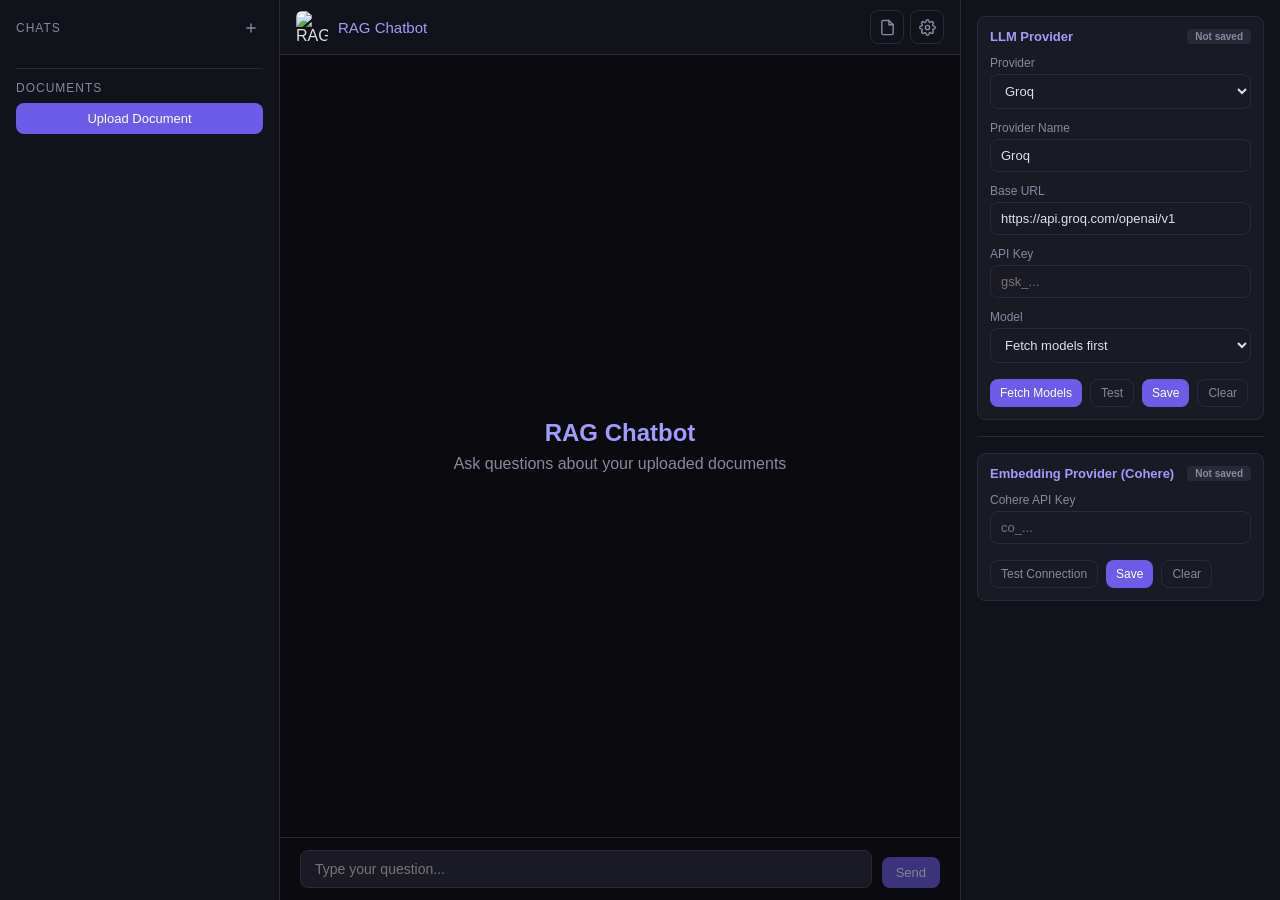
==== commit c002653a: "fix(ui): sticky header and input; only messages scroll (ChatGPT-like)" ====
--- a/backend/static/index.html
+++ b/backend/static/index.html
@@ -7,17 +7,21 @@
 <style>
 *{margin:0;padding:0;box-sizing:border-box}
 :root{--bg:#0a0a0f;--surface:#12121a;--surface2:#1a1a25;--border:#2a2a3a;--text:#e0e0e8;--text2:#8888a0;--accent:#6c5ce7;--accent2:#a29bfe;--green:#00b894;--red:#e74c3c;--orange:#fdcb6e;--radius:8px}
+html, body {height:100%;margin:0;overflow:hidden}
 body{font-family:-apple-system,BlinkMacSystemFont,'Segoe UI',Roboto,sans-serif;background:var(--bg);color:var(--text);height:100vh;overflow:hidden}
 
-.layout{display:grid;grid-template-columns:280px 1fr 320px;height:100vh;transition:grid-template-columns .25s ease}
-.layout.panels-collapsed-left{grid-template-columns:0 1fr 320px}
-.layout.panels-collapsed-right{grid-template-columns:280px 1fr 0}
-.layout.panels-collapsed-both{grid-template-columns:0 1fr 0}
-
-.sidebar{background:var(--surface);border-right:1px solid var(--border);display:flex;flex-direction:column;padding:16px;overflow:hidden}
+.layout{display:grid;grid-template-columns:280px minmax(0, 1fr) 320px;height:100vh;overflow:hidden;transition:grid-template-columns .25s ease}
+.layout.panels-collapsed-left{grid-template-columns:0 minmax(0, 1fr) 320px}
+.layout.panels-collapsed-right{grid-template-columns:280px minmax(0, 1fr) 0}
+.layout.panels-collapsed-both{grid-template-columns:0 minmax(0, 1fr) 0}
+
+.sidebar{background:var(--surface);border-right:1px solid var(--border);display:flex;flex-direction:column;padding:16px;overflow:hidden;min-height:0}
 .layout.panels-collapsed-left .sidebar{opacity:0;pointer-events:none;width:0;padding:0;border:0}
-.config-panel{background:var(--surface);border-left:1px solid var(--border);padding:16px;overflow-y:auto}
+.config-panel{background:var(--surface);border-left:1px solid var(--border);padding:16px;overflow-y:auto;min-height:0}
 .layout.panels-collapsed-right .config-panel{opacity:0;pointer-events:none;width:0;padding:0;border:0}
+
+.sidebar{min-height:0;overflow:hidden}
+.config-panel{min-height:0;overflow-y:auto}
 
 .btn{background:var(--accent);color:#fff;border:none;padding:8px 14px;border-radius:var(--radius);cursor:pointer;font-size:13px;font-weight:500}
 .btn:hover{opacity:.85}
@@ -26,7 +30,7 @@
 .btn-outline{background:transparent;border:1px solid var(--border);color:var(--text2)}
 .btn-outline:hover{border-color:var(--accent);color:var(--accent)}
 
-.header{display:flex;align-items:center;justify-content:space-between;padding:10px 16px;border-bottom:1px solid var(--border);background:var(--surface)}
+.header{display:flex;align-items:center;justify-content:space-between;padding:10px 16px;border-bottom:1px solid var(--border);background:var(--surface);flex:0 0 auto}
 .header-brand{display:flex;align-items:center;gap:10px}
 .brand-logo{width:32px;height:32px;border-radius:6px;object-fit:cover;flex:none}
 .header-title{font-size:15px;color:var(--accent2)}
@@ -69,8 +73,8 @@
 .doc-del:hover{background:rgba(231,76,60,.15);color:var(--red)}
 .doc-del.confirming{background:var(--red);color:#fff;padding:4px 8px}
 
-.chat-main{display:flex;flex-direction:column;background:var(--bg);min-width:0}
-.chat-messages{flex:1;overflow-y:auto;padding:20px;display:flex;flex-direction:column;gap:12px}
+.chat-main{display:flex;flex-direction:column;background:var(--bg);min-width:0;min-height:0;height:100vh;overflow:hidden}
+.chat-messages{flex:1 1 auto;min-height:0;overflow-y:auto;overflow-x:hidden;padding:20px;display:flex;flex-direction:column;gap:12px;scroll-behavior:smooth}
 .empty-state{display:flex;flex-direction:column;align-items:center;justify-content:center;height:100%;color:var(--text2);text-align:center}
 .empty-state h2{font-size:24px;margin-bottom:8px;color:var(--accent2)}
 .message{max-width:80%;padding:12px 16px;border-radius:var(--radius);font-size:14px;line-height:1.6;word-wrap:break-word;overflow-wrap:anywhere}
@@ -83,7 +87,7 @@
 .citation:hover{background:rgba(108,92,231,.3)}
 .rewrite-hint{align-self:flex-start;font-size:11px;color:var(--text2);font-style:italic;padding:4px 8px;margin-top:-8px}
 
-.input-area{padding:16px 20px;border-top:1px solid var(--border);display:flex;gap:10px;align-items:flex-end}
+.input-area{flex:0 0 auto;padding:12px 20px;border-top:1px solid var(--border);display:flex;gap:10px;align-items:flex-end;background:var(--bg);position:relative;z-index:5}
 .input-area textarea{flex:1;background:var(--surface2);border:1px solid var(--border);border-radius:var(--radius);padding:10px 14px;color:var(--text);font-size:14px;resize:none;max-height:120px;font-family:inherit}
 .input-area textarea:focus{outline:none;border-color:var(--accent)}
 
